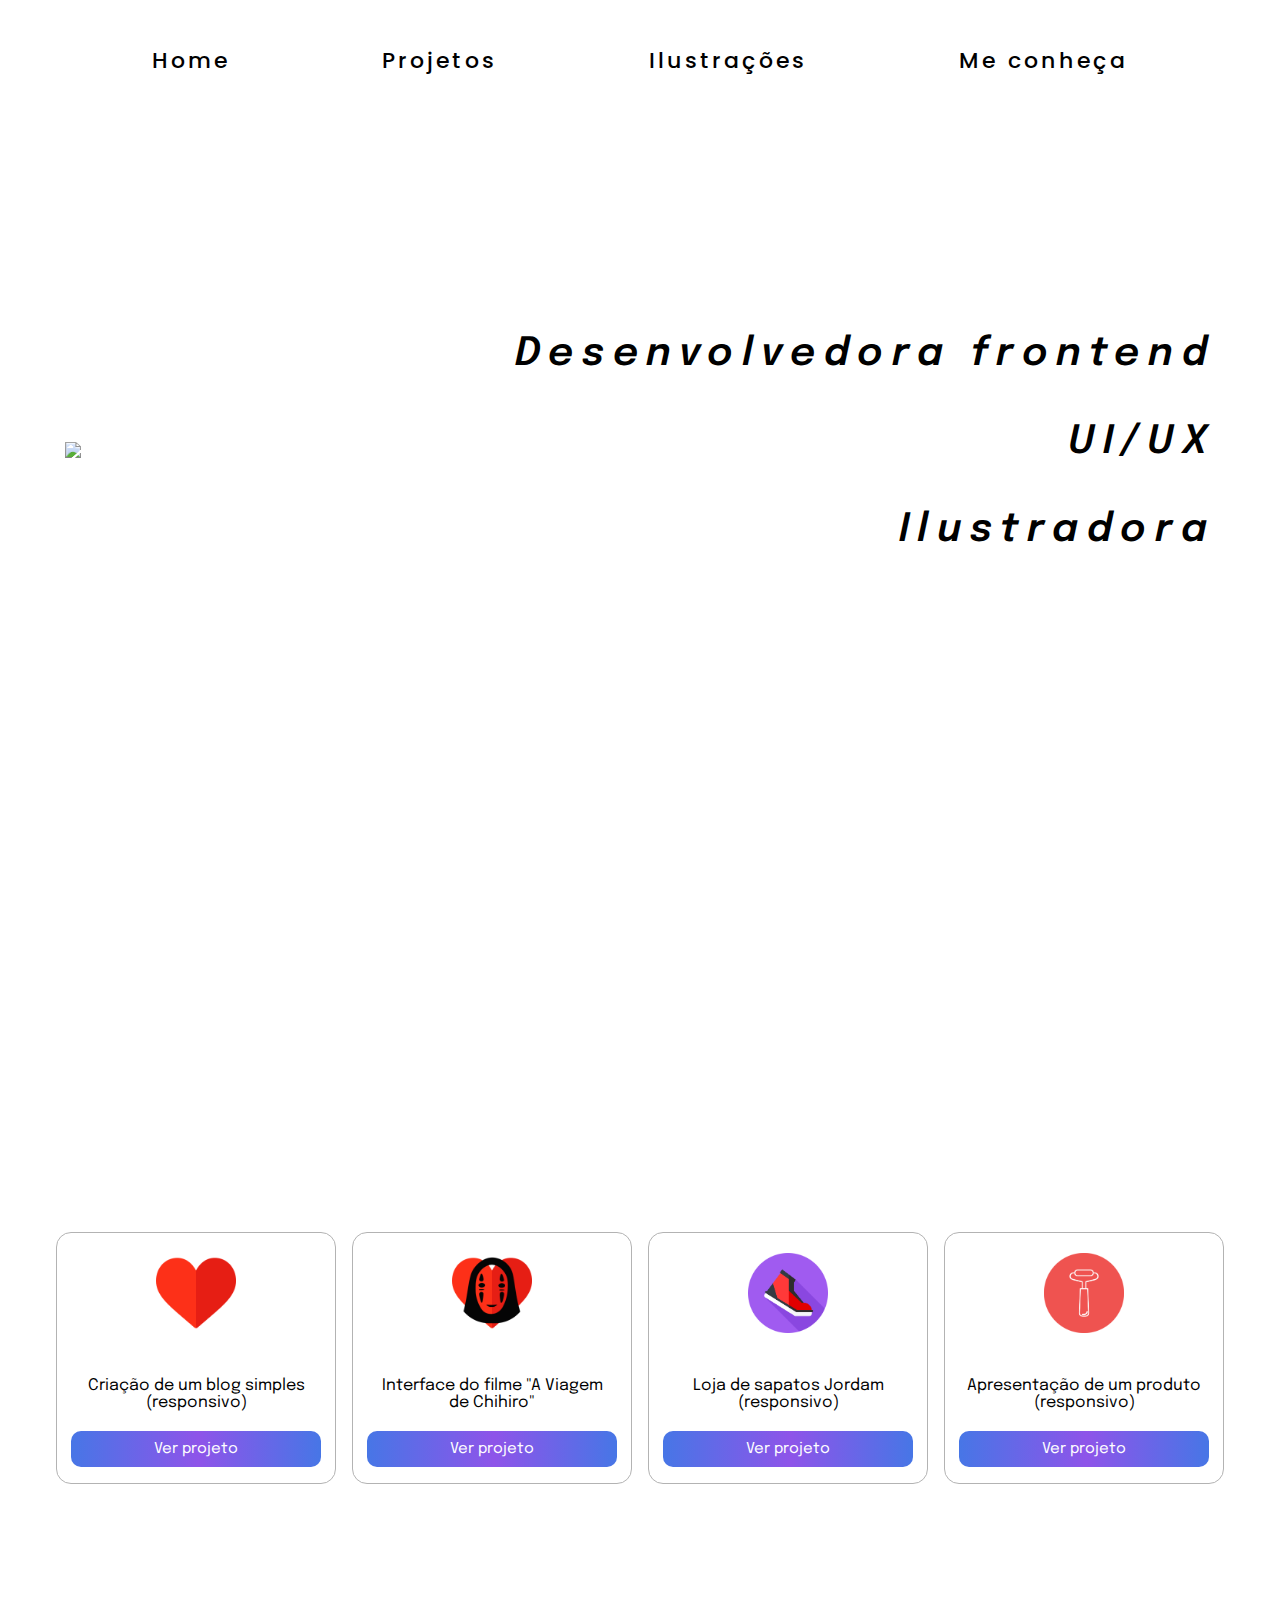
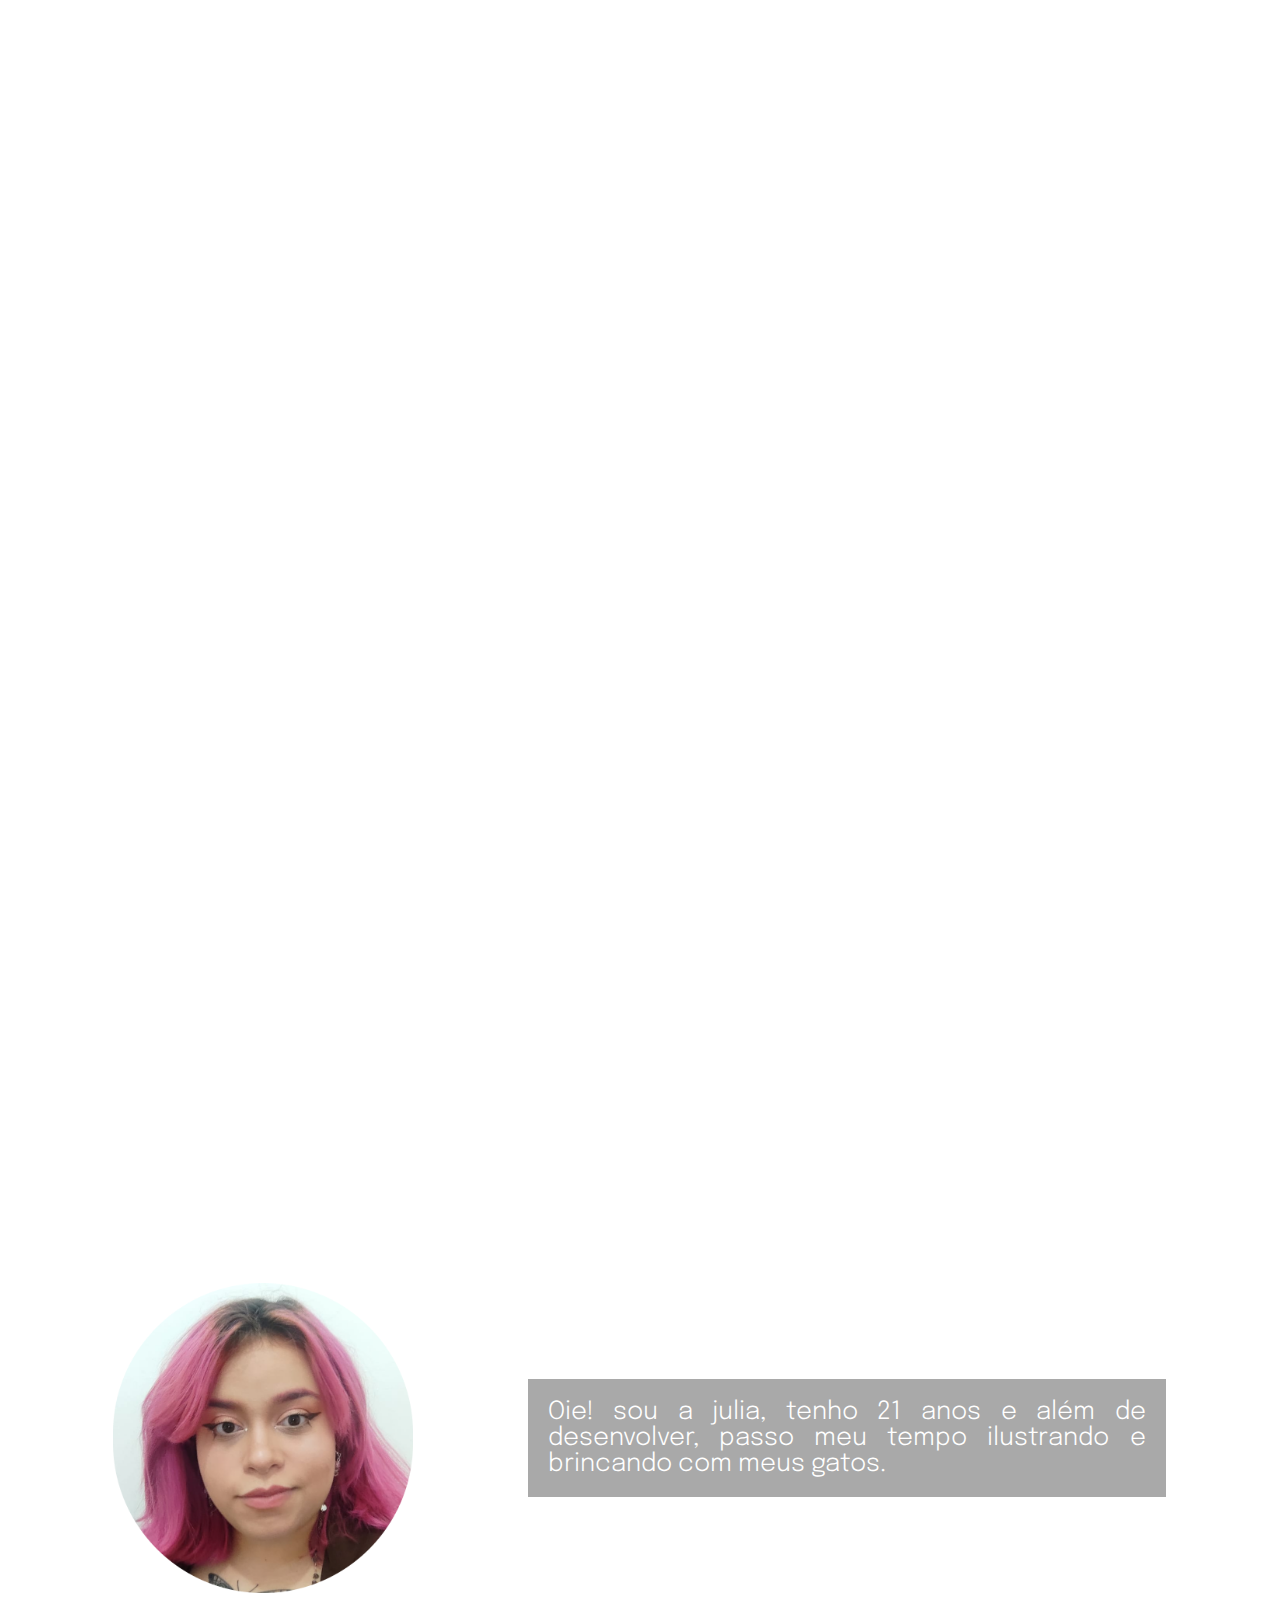
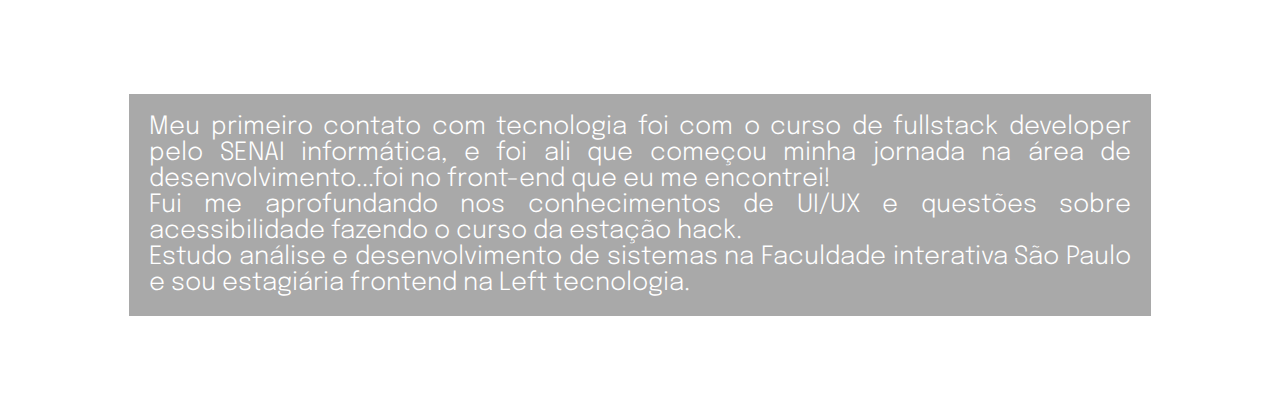
==== index.html @ 9dabaa9b "projetos" ====
<!DOCTYPE html>
<html lang="en">

<head>
    <meta charset="UTF-8">
    <meta http-equiv="X-UA-Compatible" content="IE=edge">
    <meta name="viewport" content="width=device-width, initial-scale=1.0">
    <link rel="stylesheet" href="./style.css">
    <link rel="stylesheet" href="./menu.css">
    <link rel="stylesheet/less" type="text/scss" href="./teste.scss" />

    <link rel="shortcut icon" href="./img/coracoes.png" type="image/x-icon">


    <title>Home</title>
</head>

<body>
    <div id="root"></div>
    <header>
        <ul class="nav-list">
            <li><a href="#Home" class="nav-item is-active" active-color="orange">Home</a></li>
            <li><a href="#Projetos" class="nav-item" active-color="orange">Projetos</a></li>
            <li><a href="#Galeria" class="nav-item" active-color="orange">Ilustrações</a></li>
            <li><a href="#Meconheca" class="nav-item" active-color="orange">Me conheça</a></li>
        </ul>
    </header>
    <main class="margin_geral ">

        <section id="Home">

            <img class="imagem_meunome" src="./img/EU.svg" />
            <div class="titulo_profissao ">
                <p>
                    Desenvolvedora frontend <br />
                    UI/UX <br />
                    Ilustradora
                </p>

                <div class="redes_contato">
                    <a href="https://www.behance.net/incrivelmundodejulia">
                        <img src="./img/behance.png" alt="">
                    </a>

                    <a
                        href="mailto:juliabergman523@gmail.com?subject=Or%C3%A7amento&body=Ol%C3%A1!%20Tenho%20interesse%20em%20seus%20servi%C3%A7os%20e%20gostaria%20de%20fazer%20um%20or%C3%A7amento.">
                        <img src="./img/email.png" alt="">
                    </a>

                    <a href="https://github.com/juliabergman">
                        <img src="./img/github.png" alt="">
                    </a>

                    <a href="https://www.instagram.com/oincrivelmundodejulia/">
                        <img src="./img/instagram.png" alt="">
                    </a>

                    <a href="https://www.linkedin.com/in/julia-bergman/">
                        <img src="./img/linkedin.png" alt="">
                    </a>

                </div>
            </div>
        </section>

        <section id="Projetos">
            <div class="ProjetosFeed">

                <div class="LinkProjeto">
                    <div class="cardImg">
                        <img src="./img/1.png">
                    </div>

                    <p>Criação de um blog simples (responsivo)</p>
                    <a href="https://juliabergman.github.io/Desafios-Codelandia/Desafio%201-%20blog/">
                        <button>Ver projeto</button>
                    </a>
                </div>

                <div class="LinkProjeto">
                    <div class="cardImg">
                        <img src="./img/2.png">
                    </div>
                    <p>Interface do filme "A Viagem de Chihiro"</p>
                    <a href="https://juliabergman.github.io/Desafios-Codelandia/Desafio%205-%20Studio%20Ghibli/">
                        <button>Ver projeto</button>
                    </a>
                </div>

                <div class="LinkProjeto">
                    <div class="cardImg">
                        <img src="./img/3.png">

                    </div>
                    <p>Loja de sapatos Jordam (responsivo)</p>
                    <a href="https://juliabergman.github.io/Desafios-Codelandia/Desafio%202-%20%20JordanShoes/">
                        <button>Ver projeto</button>
                    </a>
                </div>

                <div class="LinkProjeto">
                    <div class="cardImg">
                        <img src="./img/4.png">
                    </div>
                    <p>
                        Apresentação de um produto (responsivo)</p>
                    <a
                        href="https://juliabergman.github.io/DesafioLeft_ProdutoApresentacao/index.html">
                        <button>Ver projeto</button>
                    </a>
                </div>

            </div>

        </section>

        <section id="Galeria">
        </section>
        <section id="Meconheca">
            <div>
                <h3>Sobre mim</h3>

                <div class="perfilTexto">
                    <img src="./img/perfil.png" alt="">
                    <p>
                        Oie! sou a julia, tenho 21 anos e além de desenvolver, passo meu tempo ilustrando e brincando
                        com meus gatos.
                    </p>
                </div>
                <h4>Resumo profissional</h4>
                <div class="resumoProfissional">
                    <p>
                        Meu primeiro contato com tecnologia foi com o curso de fullstack developer pelo SENAI
                        informática, e foi ali que começou minha jornada na área de desenvolvimento...foi no front-end
                        que eu me encontrei! <br />
                        Fui me aprofundando nos conhecimentos de UI/UX e questões sobre acessibilidade fazendo o curso
                        da estação hack. <br />
                        Estudo análise e desenvolvimento de sistemas na Faculdade interativa São Paulo e sou estagiária
                        frontend na Left tecnologia.
                    </p>
                </div>
            </div>
        </section>
    </main>
</body>

</html>
---- style.css ----
@import url('https://fonts.googleapis.com/css2?family=Poppins:ital,wght@0,100;0,200;0,300;0,400;0,500;0,600;0,700;0,800;0,900;1,100;1,200;1,300;1,400;1,500;1,600;1,700;1,800;1,900&display=swap');

@import url('https://fonts.googleapis.com/css2?family=Epilogue:ital,wght@0,100;0,200;0,300;0,400;0,500;0,600;0,700;0,800;0,900;1,100;1,200;1,300;1,400;1,500;1,600;1,700;1,800;1,900&display=swap');

* {
    margin: 0;
    padding: 0;
    box-sizing: border-box;
    font-family: 'Epilogue', sans-serif;
}



main img {
    width: 450px;
}


section {
    margin: 0 auto;
    overflow: hidden;
    display: flex;
    justify-content: center;
    height: 100vh;
    align-items: center;
}

.titulo_profissao p {

    font-style: italic;
    font-weight: 600;
    font-size: 39px;
    line-height: 88px;
    text-align: right;
    letter-spacing: 0.22em;
}

.redes_contato {
    display: flex;
    justify-content: end;

}

.redes_contato img {
    width: 60px;
    margin: 5px;
}

/*projetos*/

#Projetos {
    background-image: url(./img/fundoProjetos.svg);
    background-repeat: no-repeat;
    background-attachment: fixed;
    background-size: cover;
    width: 100%;
    display: flex;
    justify-content: space-evenly;
    align-items: center;
    flex-direction: column;
    color: #fff;
}

.ProjetosFeed {
    display: flex;
}

.LinkProjeto {
    background-color: #fff;
    width: 280px;
    height: 100%;
    margin: 8px;
    align-items: center;
    justify-content: center;
    text-align: center;
    border: 1px solid #b3b3b3;
    border-radius: 15px;
    transition: 0.5s;

}

.cardImg {
    align-items: center;
}

.LinkProjeto img {
    width: 80px;
    margin: 20px;
}

.LinkProjeto p {
    color: #000;
    text-align: center;
    margin: 20px;

}

.LinkProjeto button {
    border-radius: 10px;
    border: none;
    width: 250px;
    padding: 10px;
    cursor: pointer;
    background-image: linear-gradient(to right, #4776E6 0%, #8E54E9 51%, #4776E6 100%);
    color: #fff;
    font-size: 15px;
    align-items: center;

}





/*ILUSTRAÇÕES*/



/* me conheça */

#Meconheca {
    background-image: url(./img/fundao.svg);
    background-repeat: no-repeat;
    background-attachment: fixed;
    background-size: cover;
    width: 100%;
    display: flex;
    justify-content: space-evenly;
    align-items: center;
    flex-direction: column;
    color: #fff;
}

h3,
h4,
h5 {
    text-align: center;
    color: #fff;
    font-weight: 600;
    font-size: 35px;
    line-height: 100px;
}

.perfilTexto {
    display: flex;
    justify-content: space-evenly;
    align-items: center;
    margin: 0 auto;
}

.perfilTexto img {
    width: 300px;
}

.perfilTexto p {
    background-color: rgba(0, 0, 0, 0.337);
    border: 1px solid #fff;
    width: 50%;
    padding: 20px;
    font-weight: 300;
    font-size: 25px;
    text-align: justify;
}

.resumoProfissional p {
    background-color: rgba(0, 0, 0, 0.337);
    border: 1px solid #fff;
    padding: 20px;
    width: 80%;
    margin: 0 auto;
    font-weight: 300;
    font-size: 25px;
    text-align: justify;
}
---- menu.css ----
@import url('https://fonts.googleapis.com/css2?family=Poppins:ital,wght@0,100;0,200;0,300;0,400;0,500;0,600;0,700;0,800;0,900;1,100;1,200;1,300;1,400;1,500;1,600;1,700;1,800;1,900&display=swap');


header {
    position: fixed;
    width: 100%;
    top: 0;
    left: 0;
    z-index: 1;
    background-color: #fff;

}

header ul {
    display: flex;
    justify-content: space-evenly;
    list-style: none;
    width: 100%;
    height: 120px;
    align-items: center;


}

header a {
    font-family: 'Poppins';
    text-decoration: none;
    font-weight: 500;
    line-height: 45px;
    font-size: 22px;
    color: #000;
    background-size: 0 2px, auto;
    background-repeat: no-repeat;
    background-position: center bottom;
    transition: all 0.2s ease-out;
    background-image: linear-gradient(rgb(165, 188, 83), rgb(165, 188, 83));
    letter-spacing: 0.14em;
}

header a:hover {
    background-size: 100% 4px, auto;
    justify-content: center;
}



@media only screen and (max-width: 600px) {
    header ul {
        display: block;
    }
}
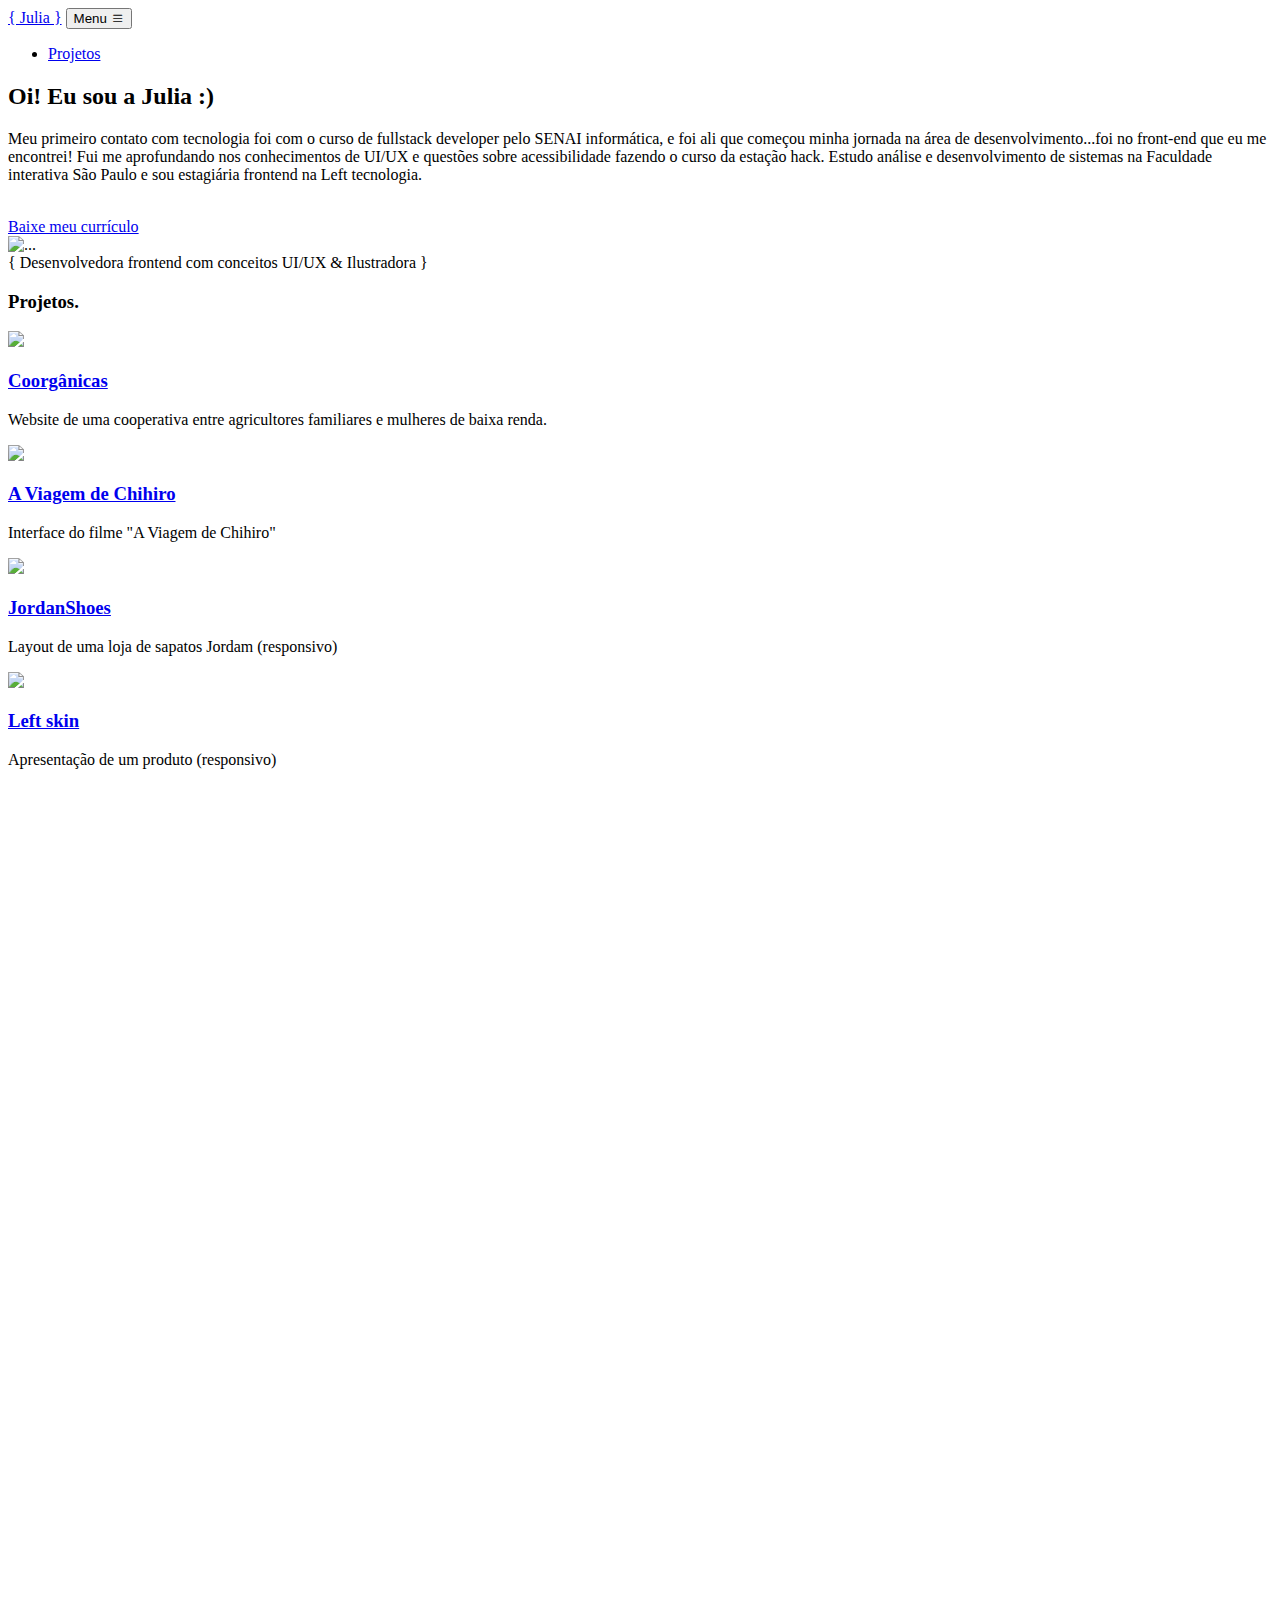
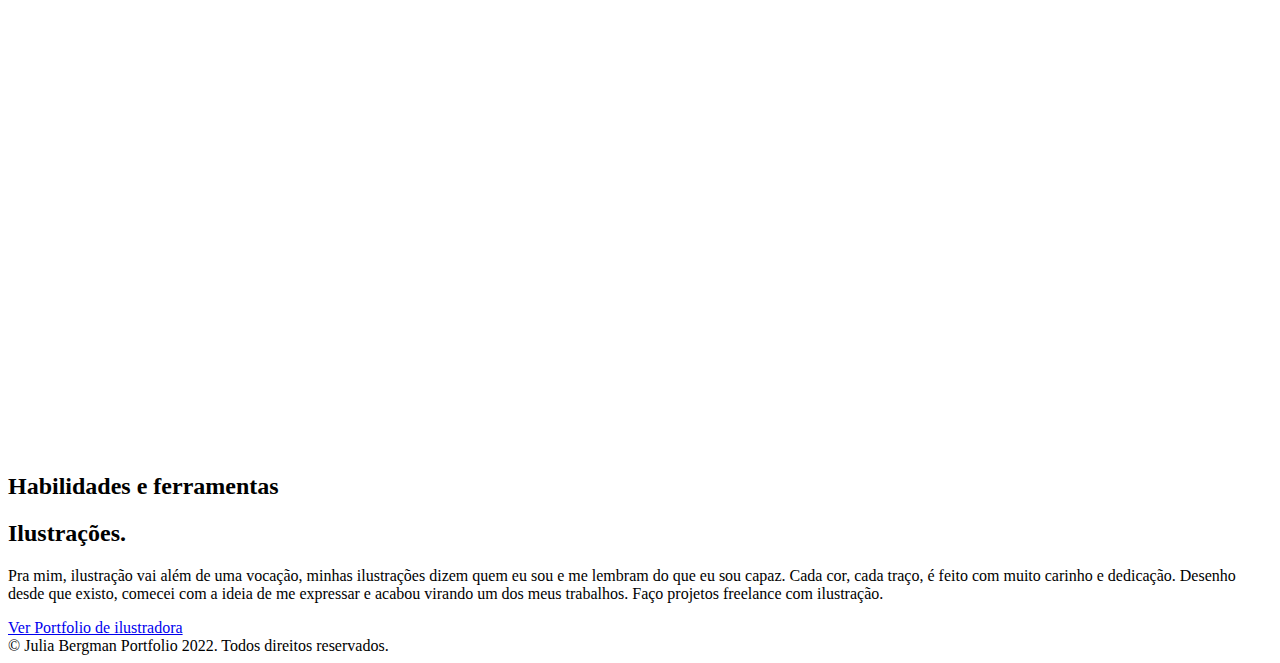
==== commit b0ec12ac: "detalhes" ====
--- a/index.html
+++ b/index.html
@@ -2,146 +2,202 @@
 <html lang="en">
 
 <head>
-    <meta charset="UTF-8">
-    <meta http-equiv="X-UA-Compatible" content="IE=edge">
-    <meta name="viewport" content="width=device-width, initial-scale=1.0">
-    <link rel="stylesheet" href="./style.css">
-    <link rel="stylesheet" href="./menu.css">
-    <link rel="stylesheet/less" type="text/scss" href="./teste.scss" />
-
-    <link rel="shortcut icon" href="./img/coracoes.png" type="image/x-icon">
-
-
-    <title>Home</title>
+    <meta charset="utf-8" />
+    <meta name="viewport" content="width=device-width, initial-scale=1, shrink-to-fit=no" />
+    <meta name="description" content="" />
+    <meta name="author" content="" />
+    <title>Julia Bergman Portfolio</title>
+    <link rel="icon" type="image/x-icon" href="assets/img/1.png" />
+    <!-- Bootstrap icons-->
+    <link href="https://cdn.jsdelivr.net/npm/bootstrap-icons@1.5.0/font/bootstrap-icons.css" rel="stylesheet" />
+    <!-- Google fonts-->
+    <link rel="preconnect" href="https://fonts.gstatic.com" />
+    <link href="https://fonts.googleapis.com/css2?family=Newsreader:ital,wght@0,600;1,600&amp;display=swap"
+        rel="stylesheet" />
+    <link
+        href="https://fonts.googleapis.com/css2?family=Mulish:ital,wght@0,300;0,500;0,600;0,700;1,300;1,500;1,600;1,700&amp;display=swap"
+        rel="stylesheet" />
+    <link href="https://fonts.googleapis.com/css2?family=Kanit:ital,wght@0,400;1,400&amp;display=swap"
+        rel="stylesheet" />
+    <!-- Core theme CSS (includes Bootstrap)-->
+    <link href="css/styles.css" rel="stylesheet" />
 </head>
 
-<body>
-    <div id="root"></div>
-    <header>
-        <ul class="nav-list">
-            <li><a href="#Home" class="nav-item is-active" active-color="orange">Home</a></li>
-            <li><a href="#Projetos" class="nav-item" active-color="orange">Projetos</a></li>
-            <li><a href="#Galeria" class="nav-item" active-color="orange">Ilustrações</a></li>
-            <li><a href="#Meconheca" class="nav-item" active-color="orange">Me conheça</a></li>
-        </ul>
+<body id="page-top">
+    <!-- Navigation-->
+    <nav class="navbar navbar-expand-lg navbar-light fixed-top shadow-sm" id="mainNav">
+        <div class="container px-5">
+            <a class="navbar-brand fw-bold" href="#page-top">{ Julia }</a>
+            <button class="navbar-toggler" type="button" data-bs-toggle="collapse" data-bs-target="#navbarResponsive"
+                aria-controls="navbarResponsive" aria-expanded="false" aria-label="Toggle navigation">
+                Menu
+                <i class="bi-list"></i>
+            </button>
+            <div class="collapse navbar-collapse" id="navbarResponsive">
+                <ul class="navbar-nav ms-auto me-4 my-3 my-lg-0">
+                    <li class="nav-item"><a class="nav-link me-lg-3" href="#features">Projetos</a></li>
+                </ul>
+            </div>
+        </div>
+    </nav>
+
+    <!-- Mashead header-->
+    <header class="masthead">
+
+        <section class="bg-light">
+
+            <div class="container px-5">
+
+                <div class="row gx-5 align-items-center justify-content-center justify-content-lg-between">
+                    <div class="col-12 col-lg-5">
+                        <h2 class="display-4 lh-1 mb-4">Oi! Eu sou a Julia :) </h2>
+                        <p class="lead fw-normal text-muted mb-5 mb-lg-0">Meu primeiro contato com tecnologia foi com o
+                            curso de fullstack developer pelo SENAI informática, e foi ali que começou minha jornada na
+                            área
+                            de desenvolvimento...foi no front-end que eu me encontrei!
+                            Fui me aprofundando nos conhecimentos de UI/UX e questões sobre acessibilidade fazendo o
+                            curso
+                            da estação hack.
+                            Estudo análise e desenvolvimento de sistemas na Faculdade interativa São Paulo e sou
+                            estagiária
+                            frontend na Left tecnologia.</p> <br/>
+
+                            <a class="btn btn-outline-dark py-3 px-4 rounded-pill" href="./assets/cv_julia_bergman_2022.pdf"
+                    target="_blank">Baixe meu currículo</a>
+                    </div>
+                    <div class="col-sm-8 col-md-6">
+                        <div class="px-5 px-sm-0"><img class="img-fluid rounded-circle"
+                                src="./assets/img/perfil_julia.jpg" alt="..." /></div>
+                    </div>
+                </div>
+            </div>
+        </section>
     </header>
-    <main class="margin_geral ">
-
-        <section id="Home">
-
-            <img class="imagem_meunome" src="./img/EU.svg" />
-            <div class="titulo_profissao ">
-                <p>
-                    Desenvolvedora frontend <br />
-                    UI/UX <br />
-                    Ilustradora
+    <aside class="text-center bg-gradient-primary-to-secondary">
+        <div class="container px-5">
+            <div class="row gx-5 justify-content-center">
+                <div class="col-xl-8">
+                    <div class="h2 fs-1 text-white mb-4">{ Desenvolvedora frontend com conceitos UI/UX & Ilustradora }</div>
+                </div>
+            </div>
+        </div>
+    </aside>
+    <section id="features">
+        <div class="container px-5">
+            <div class="row gx-5 align-items-center">
+                <div class="logo_julia">
+                    <h3 class="text-center display-1 lh-1 mb-4">Projetos.</h3>
+                    <div class="row gx-5">
+                        <div class="col-md-6 mb-5">
+                            <!-- Feature item-->
+                            <div class="text-center">
+                                <img class="imagem_projeto" src="./assets/img/1.png">
+                                <a href="https://github.com/juliabergman/Coorganicas-Final">
+                                    <h3 class="font-alt text-black">Coorgânicas</h3>
+                                </a>
+                                <p class="text-muted mb-0 ">Website de uma cooperativa entre agricultores familiares e mulheres de baixa renda.
+                                </p>
+                                
+                            </div>
+                        </div>
+                        <div class="col-md-6 mb-5">
+                            <!-- Feature item-->
+                            <div class="text-center">
+                                <img class="imagem_projeto" src="./assets/img/2.png">
+                                <a href="https://juliabergman.github.io/Desafios-Codelandia/Desafio%205-%20Studio%20Ghibli/">
+                                    <h3 class="font-alt text-black">A Viagem de Chihiro</h3>
+
+                                </a>
+                                <p class="text-muted mb-0">Interface do filme "A Viagem de Chihiro"</p>
+                            </div>
+                        </div>
+                    </div>
+                    <div class="row">
+                        <div class="col-md-6 mb-5 mb-md-0">
+                            <!-- Feature item-->
+                            <div class="text-center">
+                                <img class="imagem_projeto" src="./assets/img/3.png">
+                                <a href="https://juliabergman.github.io/Desafios-Codelandia/Desafio%202-%20%20JordanShoes/">
+                                    <h3 class="font-alt text-black">JordanShoes</h3>
+
+                                </a>
+                                <p class="text-muted mb-0">Layout de uma loja de sapatos Jordam (responsivo)
+                                </p>
+                            </div>
+                        </div>
+                        <div class="col-md-6">
+                            <!-- Feature item-->
+                            <div class="text-center">
+                                <img class="imagem_projeto" src="./assets/img/4.png">
+                                <a href="https://juliabergman.github.io/DesafioLeft_ProdutoApresentacao/index.html">
+                                    <h3 class="font-alt text-black">Left skin</h3>
+
+                                </a>
+                                <p class="text-muted mb-0">Apresentação de um produto (responsivo)</p>
+                            </div>
+                        </div>
+
+                        
+                    </div>
+
+
+                    
+
+                </div>
+    </section>
+    <div class="col-lg-4 order-lg-0">
+        <!-- Features section device mockup-->
+        <div class="features-device-mockup">
+            <svg class="circle" viewBox="0 0 100 100" xmlns="http://www.w3.org/2000/svg">
+                <defs>
+                    <linearGradient id="circleGradient" gradientTransform="rotate(45)">
+                        <stop class="gradient-start-color" offset="0%"></stop>
+                        <stop class="gradient-end-color" offset="100%"></stop>
+                    </linearGradient>
+                </defs>
+        </div>
+    </div>
+    </div>
+    </div>
+    </div>
+
+    <section class="bg-gradient-primary-to-secondary">
+        <div class="container px-5">
+            <h2 class="text-center text-white font-alt mb-4">Habilidades e ferramentas</h2>
+            <div class="d-flex flex-column flex-lg-row align-items-center justify-content-center">
+            </div>
+        </div>
+    </section>
+
+    <!-- Call to action section-->
+    <section class="cta">
+        <div class="cta-content">
+            <div class="container px-5">
+                <h2 class="text-white display-1 lh-1 mb-4">
+                    Ilustrações.
+                </h2>
+
+                <p class="lead fw-normal text-muted mb-5 mb-lg-0">
+                    Pra mim, ilustração vai além de uma vocação, minhas ilustrações dizem quem eu sou e me lembram do que eu sou capaz. Cada cor, cada traço, é feito com muito carinho e dedicação. Desenho desde que existo, comecei com a ideia de me expressar e acabou virando um dos meus trabalhos. Faço projetos freelance com ilustração.
                 </p>
-
-                <div class="redes_contato">
-                    <a href="https://www.behance.net/incrivelmundodejulia">
-                        <img src="./img/behance.png" alt="">
-                    </a>
-
-                    <a
-                        href="mailto:juliabergman523@gmail.com?subject=Or%C3%A7amento&body=Ol%C3%A1!%20Tenho%20interesse%20em%20seus%20servi%C3%A7os%20e%20gostaria%20de%20fazer%20um%20or%C3%A7amento.">
-                        <img src="./img/email.png" alt="">
-                    </a>
-
-                    <a href="https://github.com/juliabergman">
-                        <img src="./img/github.png" alt="">
-                    </a>
-
-                    <a href="https://www.instagram.com/oincrivelmundodejulia/">
-                        <img src="./img/instagram.png" alt="">
-                    </a>
-
-                    <a href="https://www.linkedin.com/in/julia-bergman/">
-                        <img src="./img/linkedin.png" alt="">
-                    </a>
-
-                </div>
-            </div>
-        </section>
-
-        <section id="Projetos">
-            <div class="ProjetosFeed">
-
-                <div class="LinkProjeto">
-                    <div class="cardImg">
-                        <img src="./img/1.png">
-                    </div>
-
-                    <p>Criação de um blog simples (responsivo)</p>
-                    <a href="https://juliabergman.github.io/Desafios-Codelandia/Desafio%201-%20blog/">
-                        <button>Ver projeto</button>
-                    </a>
-                </div>
-
-                <div class="LinkProjeto">
-                    <div class="cardImg">
-                        <img src="./img/2.png">
-                    </div>
-                    <p>Interface do filme "A Viagem de Chihiro"</p>
-                    <a href="https://juliabergman.github.io/Desafios-Codelandia/Desafio%205-%20Studio%20Ghibli/">
-                        <button>Ver projeto</button>
-                    </a>
-                </div>
-
-                <div class="LinkProjeto">
-                    <div class="cardImg">
-                        <img src="./img/3.png">
-
-                    </div>
-                    <p>Loja de sapatos Jordam (responsivo)</p>
-                    <a href="https://juliabergman.github.io/Desafios-Codelandia/Desafio%202-%20%20JordanShoes/">
-                        <button>Ver projeto</button>
-                    </a>
-                </div>
-
-                <div class="LinkProjeto">
-                    <div class="cardImg">
-                        <img src="./img/4.png">
-                    </div>
-                    <p>
-                        Apresentação de um produto (responsivo)</p>
-                    <a
-                        href="https://juliabergman.github.io/DesafioLeft_ProdutoApresentacao/index.html">
-                        <button>Ver projeto</button>
-                    </a>
-                </div>
-
-            </div>
-
-        </section>
-
-        <section id="Galeria">
-        </section>
-        <section id="Meconheca">
-            <div>
-                <h3>Sobre mim</h3>
-
-                <div class="perfilTexto">
-                    <img src="./img/perfil.png" alt="">
-                    <p>
-                        Oie! sou a julia, tenho 21 anos e além de desenvolver, passo meu tempo ilustrando e brincando
-                        com meus gatos.
-                    </p>
-                </div>
-                <h4>Resumo profissional</h4>
-                <div class="resumoProfissional">
-                    <p>
-                        Meu primeiro contato com tecnologia foi com o curso de fullstack developer pelo SENAI
-                        informática, e foi ali que começou minha jornada na área de desenvolvimento...foi no front-end
-                        que eu me encontrei! <br />
-                        Fui me aprofundando nos conhecimentos de UI/UX e questões sobre acessibilidade fazendo o curso
-                        da estação hack. <br />
-                        Estudo análise e desenvolvimento de sistemas na Faculdade interativa São Paulo e sou estagiária
-                        frontend na Left tecnologia.
-                    </p>
-                </div>
-            </div>
-        </section>
-    </main>
+                <a class="btn btn-outline-light py-3 px-4 rounded-pill" href="https://www.behance.net/incrivelmundodejulia"
+                    target="_blank">Ver Portfolio de ilustradora</a>
+            </div>
+        </div>
+    </section>
+    <!-- Footer-->
+    <footer class="bg-black text-center py-5">
+        <div class="container px-5">
+            <div class="text-white-50 small">
+                <div class="mb-2">&copy; Julia Bergman Portfolio 2022. Todos direitos reservados.</div>
+
+            </div>
+        </div>
+    </footer>
+    </div>
+    <script src="https://cdn.jsdelivr.net/npm/bootstrap@5.1.3/dist/js/bootstrap.bundle.min.js"></script>
+    <script src="js/scripts.js"></script>
+    <script src="https://cdn.startbootstrap.com/sb-forms-latest.js"></script>
 </body>
 
 </html>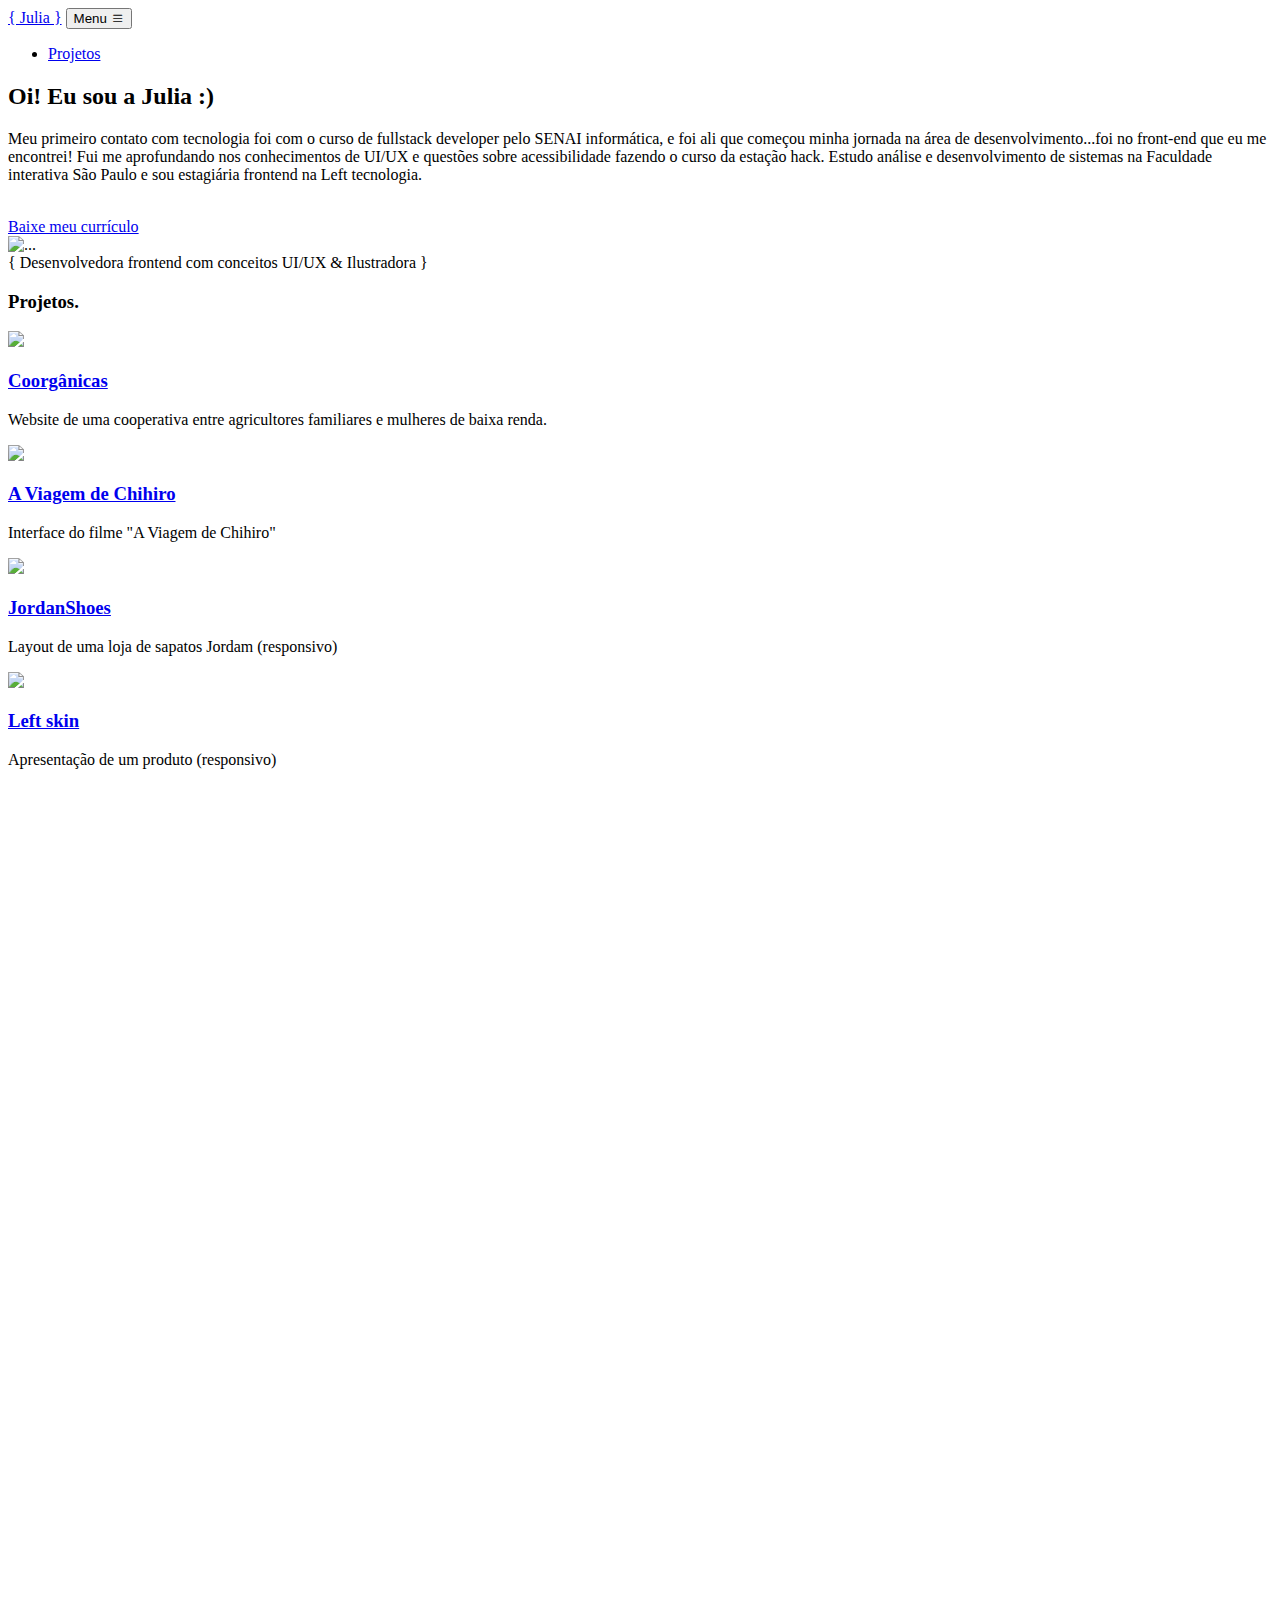
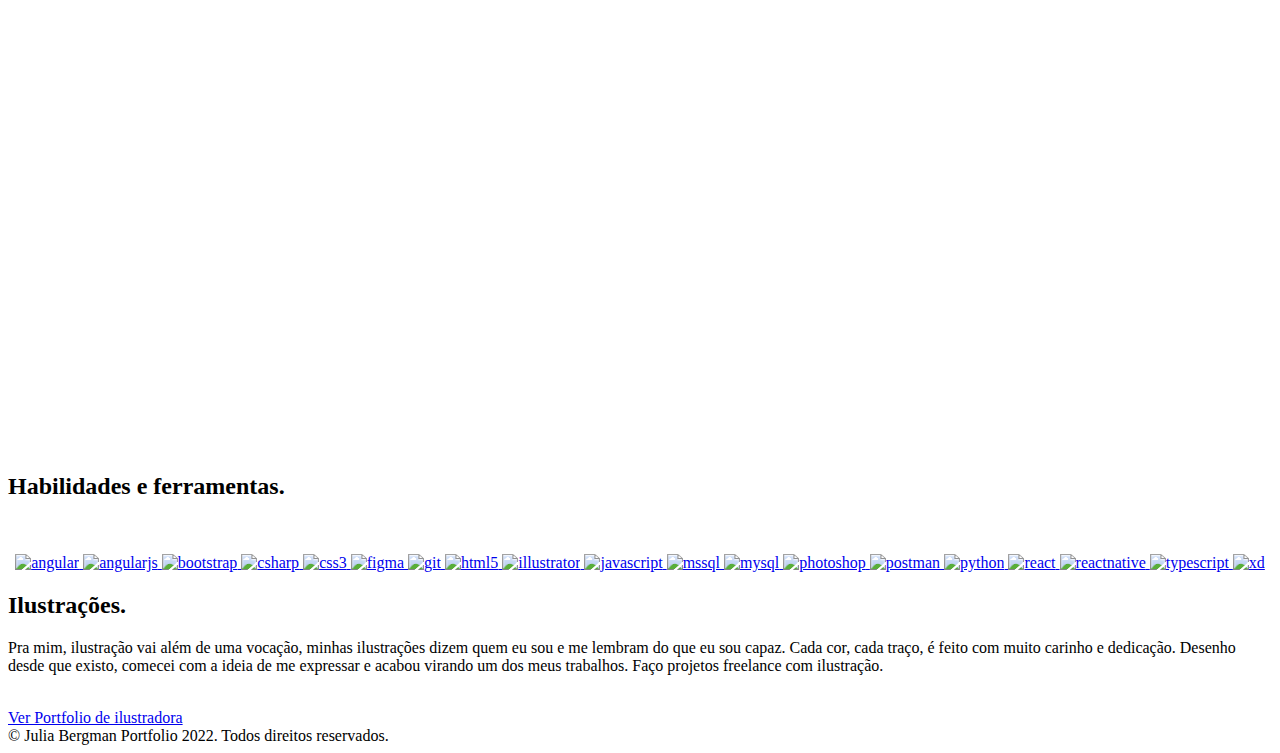
==== commit 06d05fea: "habilidades" ====
--- a/index.html
+++ b/index.html
@@ -60,10 +60,10 @@
                             da estação hack.
                             Estudo análise e desenvolvimento de sistemas na Faculdade interativa São Paulo e sou
                             estagiária
-                            frontend na Left tecnologia.</p> <br/>
-
-                            <a class="btn btn-outline-dark py-3 px-4 rounded-pill" href="./assets/cv_julia_bergman_2022.pdf"
-                    target="_blank">Baixe meu currículo</a>
+                            frontend na Left tecnologia.</p> <br />
+
+                        <a class="btn btn-outline-dark py-3 px-4 rounded-pill" href="./assets/cv_julia_bergman_2022.pdf"
+                            target="_blank">Baixe meu currículo</a>
                     </div>
                     <div class="col-sm-8 col-md-6">
                         <div class="px-5 px-sm-0"><img class="img-fluid rounded-circle"
@@ -77,7 +77,8 @@
         <div class="container px-5">
             <div class="row gx-5 justify-content-center">
                 <div class="col-xl-8">
-                    <div class="h2 fs-1 text-white mb-4">{ Desenvolvedora frontend com conceitos UI/UX & Ilustradora }</div>
+                    <div class="h2 fs-1 text-white mb-4">{ Desenvolvedora frontend com conceitos UI/UX & Ilustradora }
+                    </div>
                 </div>
             </div>
         </div>
@@ -95,16 +96,18 @@
                                 <a href="https://github.com/juliabergman/Coorganicas-Final">
                                     <h3 class="font-alt text-black">Coorgânicas</h3>
                                 </a>
-                                <p class="text-muted mb-0 ">Website de uma cooperativa entre agricultores familiares e mulheres de baixa renda.
+                                <p class="text-muted mb-0 ">Website de uma cooperativa entre agricultores familiares e
+                                    mulheres de baixa renda.
                                 </p>
-                                
+
                             </div>
                         </div>
                         <div class="col-md-6 mb-5">
                             <!-- Feature item-->
                             <div class="text-center">
                                 <img class="imagem_projeto" src="./assets/img/2.png">
-                                <a href="https://juliabergman.github.io/Desafios-Codelandia/Desafio%205-%20Studio%20Ghibli/">
+                                <a
+                                    href="https://juliabergman.github.io/Desafios-Codelandia/Desafio%205-%20Studio%20Ghibli/">
                                     <h3 class="font-alt text-black">A Viagem de Chihiro</h3>
 
                                 </a>
@@ -117,7 +120,8 @@
                             <!-- Feature item-->
                             <div class="text-center">
                                 <img class="imagem_projeto" src="./assets/img/3.png">
-                                <a href="https://juliabergman.github.io/Desafios-Codelandia/Desafio%202-%20%20JordanShoes/">
+                                <a
+                                    href="https://juliabergman.github.io/Desafios-Codelandia/Desafio%202-%20%20JordanShoes/">
                                     <h3 class="font-alt text-black">JordanShoes</h3>
 
                                 </a>
@@ -137,11 +141,11 @@
                             </div>
                         </div>
 
-                        
-                    </div>
-
-
-                    
+
+                    </div>
+
+
+
 
                 </div>
     </section>
@@ -163,8 +167,61 @@
 
     <section class="bg-gradient-primary-to-secondary">
         <div class="container px-5">
-            <h2 class="text-center text-white font-alt mb-4">Habilidades e ferramentas</h2>
+            <h2 class="text-white display-1 lh-1 mb-4 text-center">Habilidades e ferramentas.</h2> <br/>
             <div class="d-flex flex-column flex-lg-row align-items-center justify-content-center">
+
+                <p align="center"> <a href="https://angular.io" target="_blank" rel="noreferrer"> <img
+                            src="https://angular.io/assets/images/logos/angular/angular.svg" alt="angular" width="120"
+                            height="120" /> </a> <a href="https://angular.io" target="_blank" rel="noreferrer"> <img
+                            src="https://raw.githubusercontent.com/devicons/devicon/master/icons/angularjs/angularjs-original-wordmark.svg"
+                            alt="angularjs" width="120" height="120" /> </a> <a href="https://getbootstrap.com"
+                        target="_blank" rel="noreferrer"> <img
+                            src="https://raw.githubusercontent.com/devicons/devicon/master/icons/bootstrap/bootstrap-plain-wordmark.svg"
+                            alt="bootstrap" width="120" height="120" /> </a> <a href="https://www.w3schools.com/cs/"
+                        target="_blank" rel="noreferrer"> <img
+                            src="https://raw.githubusercontent.com/devicons/devicon/master/icons/csharp/csharp-original.svg"
+                            alt="csharp" width="120" height="120" /> </a> <a href="https://www.w3schools.com/css/"
+                        target="_blank" rel="noreferrer"> <img
+                            src="https://raw.githubusercontent.com/devicons/devicon/master/icons/css3/css3-original-wordmark.svg"
+                            alt="css3" width="120" height="120" /> </a> <a href="https://www.figma.com/" target="_blank"
+                        rel="noreferrer"> <img src="https://www.vectorlogo.zone/logos/figma/figma-icon.svg" alt="figma"
+                            width="120" height="120" /> </a> <a href="https://git-scm.com/" target="_blank"
+                        rel="noreferrer"> <img src="https://www.vectorlogo.zone/logos/git-scm/git-scm-icon.svg"
+                            alt="git" width="120" height="120" /> </a> <a href="https://www.w3.org/html/" target="_blank"
+                        rel="noreferrer"> <img
+                            src="https://raw.githubusercontent.com/devicons/devicon/master/icons/html5/html5-original-wordmark.svg"
+                            alt="html5" width="120" height="120" /> </a> <a
+                        href="https://www.adobe.com/in/products/illustrator.html" target="_blank" rel="noreferrer"> <img
+                            src="https://www.vectorlogo.zone/logos/adobe_illustrator/adobe_illustrator-icon.svg"
+                            alt="illustrator" width="120" height="120" /> </a> <a
+                        href="https://developer.mozilla.org/en-US/docs/Web/JavaScript" target="_blank" rel="noreferrer">
+                        <img src="https://raw.githubusercontent.com/devicons/devicon/master/icons/javascript/javascript-original.svg"
+                            alt="javascript" width="120" height="120" /> </a> <a
+                        href="https://www.microsoft.com/en-us/sql-server" target="_blank" rel="noreferrer"> <img
+                            src="https://www.svgrepo.com/show/303229/microsoft-sql-server-logo.svg" alt="mssql"
+                            width="120" height="120" /> </a> <a href="https://www.mysql.com/" target="_blank"
+                        rel="noreferrer"> <img
+                            src="https://raw.githubusercontent.com/devicons/devicon/master/icons/mysql/mysql-original-wordmark.svg"
+                            alt="mysql" width="120" height="120" /> </a> <a href="https://www.photoshop.com/en"
+                        target="_blank" rel="noreferrer"> <img
+                            src="https://raw.githubusercontent.com/devicons/devicon/master/icons/photoshop/photoshop-line.svg"
+                            alt="photoshop" width="120" height="120" /> </a> <a href="https://postman.com" target="_blank"
+                        rel="noreferrer"> <img src="https://www.vectorlogo.zone/logos/getpostman/getpostman-icon.svg"
+                            alt="postman" width="120" height="120" /> </a> <a href="https://www.python.org"
+                        target="_blank" rel="noreferrer"> <img
+                            src="https://raw.githubusercontent.com/devicons/devicon/master/icons/python/python-original.svg"
+                            alt="python" width="120" height="120" /> </a> <a href="https://reactjs.org/" target="_blank"
+                        rel="noreferrer"> <img
+                            src="https://raw.githubusercontent.com/devicons/devicon/master/icons/react/react-original-wordmark.svg"
+                            alt="react" width="120" height="120" /> </a> <a href="https://reactnative.dev/"
+                        target="_blank" rel="noreferrer"> <img src="https://reactnative.dev/img/header_logo.svg"
+                            alt="reactnative" width="120" height="120" /> </a> <a href="https://www.typescriptlang.org/"
+                        target="_blank" rel="noreferrer"> <img
+                            src="https://raw.githubusercontent.com/devicons/devicon/master/icons/typescript/typescript-original.svg"
+                            alt="typescript" width="120" height="120" /> </a> <a
+                        href="https://www.adobe.com/products/xd.html" target="_blank" rel="noreferrer"> <img
+                            src="https://cdn.worldvectorlogo.com/logos/adobe-xd.svg" alt="xd" width="120" height="120" />
+                    </a> </p>
             </div>
         </div>
     </section>
@@ -178,10 +235,13 @@
                 </h2>
 
                 <p class="lead fw-normal text-muted mb-5 mb-lg-0">
-                    Pra mim, ilustração vai além de uma vocação, minhas ilustrações dizem quem eu sou e me lembram do que eu sou capaz. Cada cor, cada traço, é feito com muito carinho e dedicação. Desenho desde que existo, comecei com a ideia de me expressar e acabou virando um dos meus trabalhos. Faço projetos freelance com ilustração.
-                </p>
-                <a class="btn btn-outline-light py-3 px-4 rounded-pill" href="https://www.behance.net/incrivelmundodejulia"
-                    target="_blank">Ver Portfolio de ilustradora</a>
+                    Pra mim, ilustração vai além de uma vocação, minhas ilustrações dizem quem eu sou e me lembram do
+                    que eu sou capaz. Cada cor, cada traço, é feito com muito carinho e dedicação. Desenho desde que
+                    existo, comecei com a ideia de me expressar e acabou virando um dos meus trabalhos. Faço projetos
+                    freelance com ilustração.
+                </p> <br />
+                <a class="btn btn-outline-light py-3 px-4 rounded-pill"
+                    href="https://www.behance.net/incrivelmundodejulia" target="_blank">Ver Portfolio de ilustradora</a>
             </div>
         </div>
     </section>
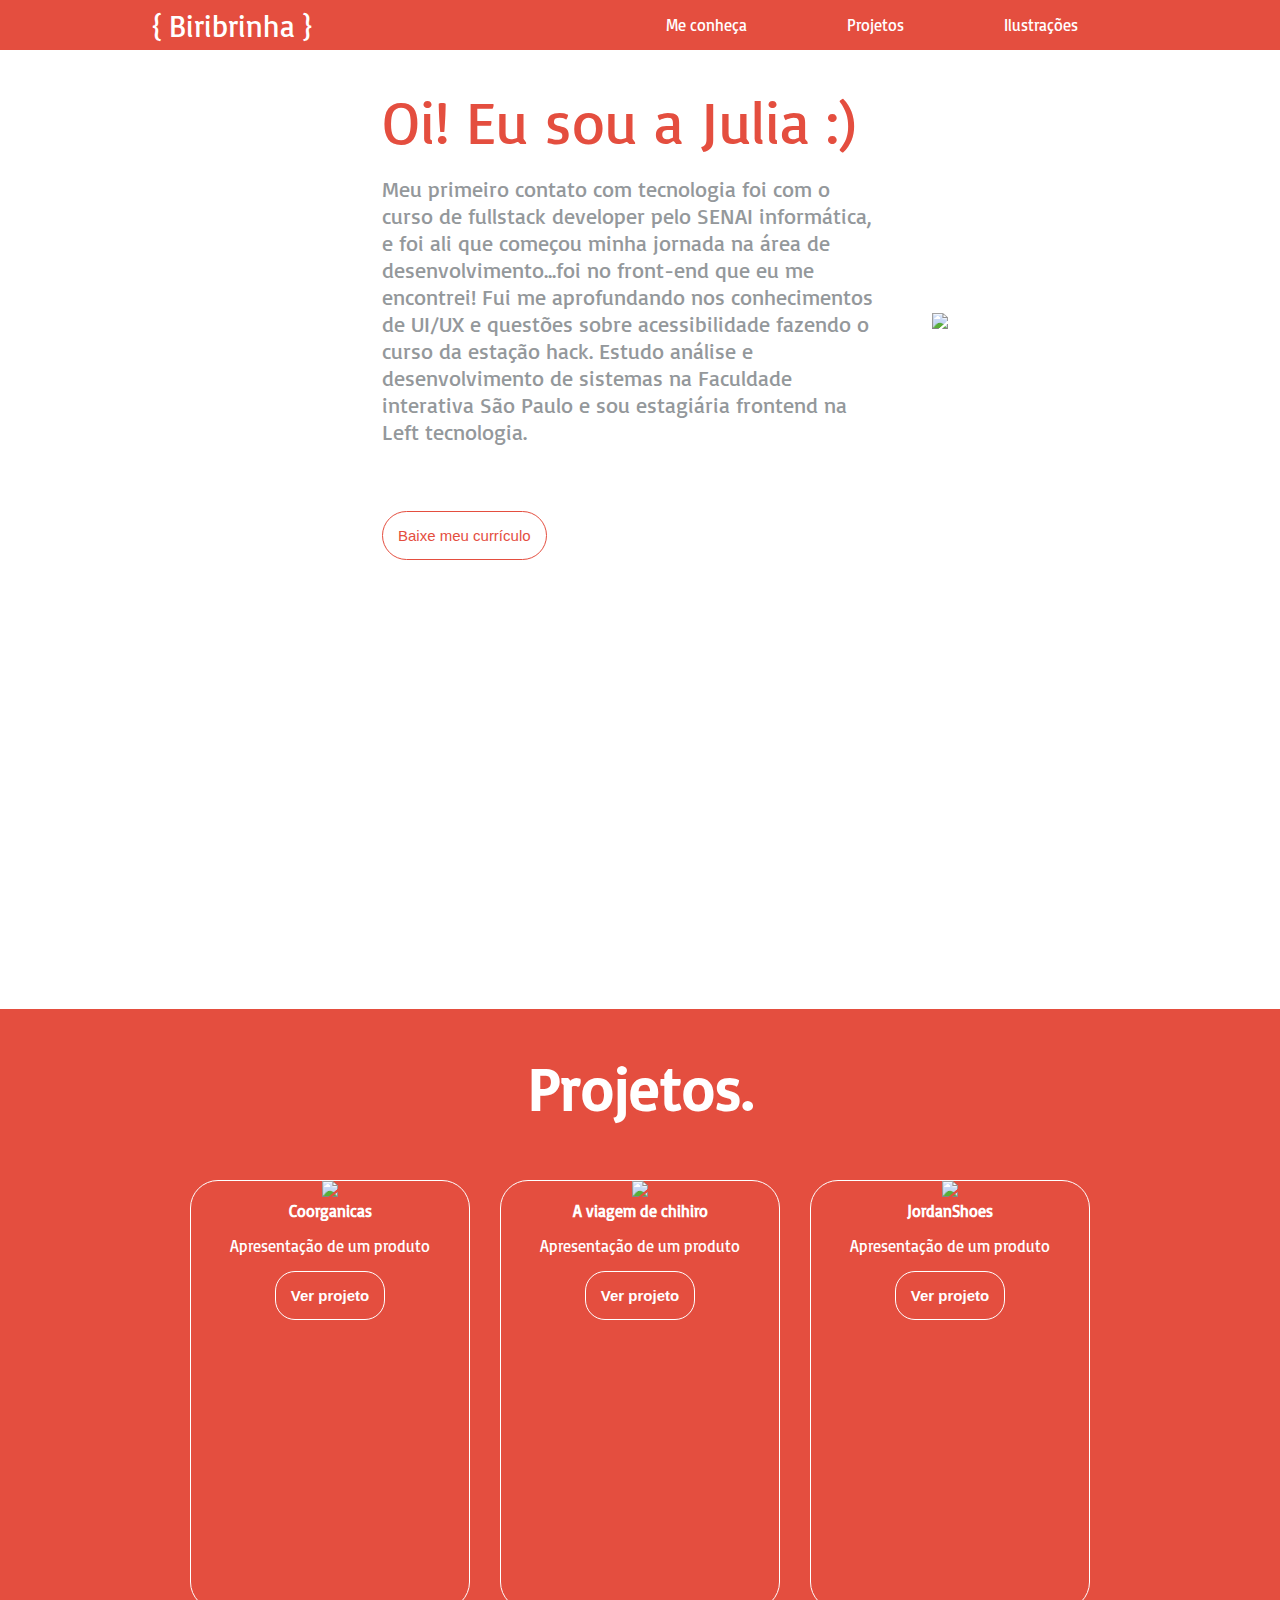
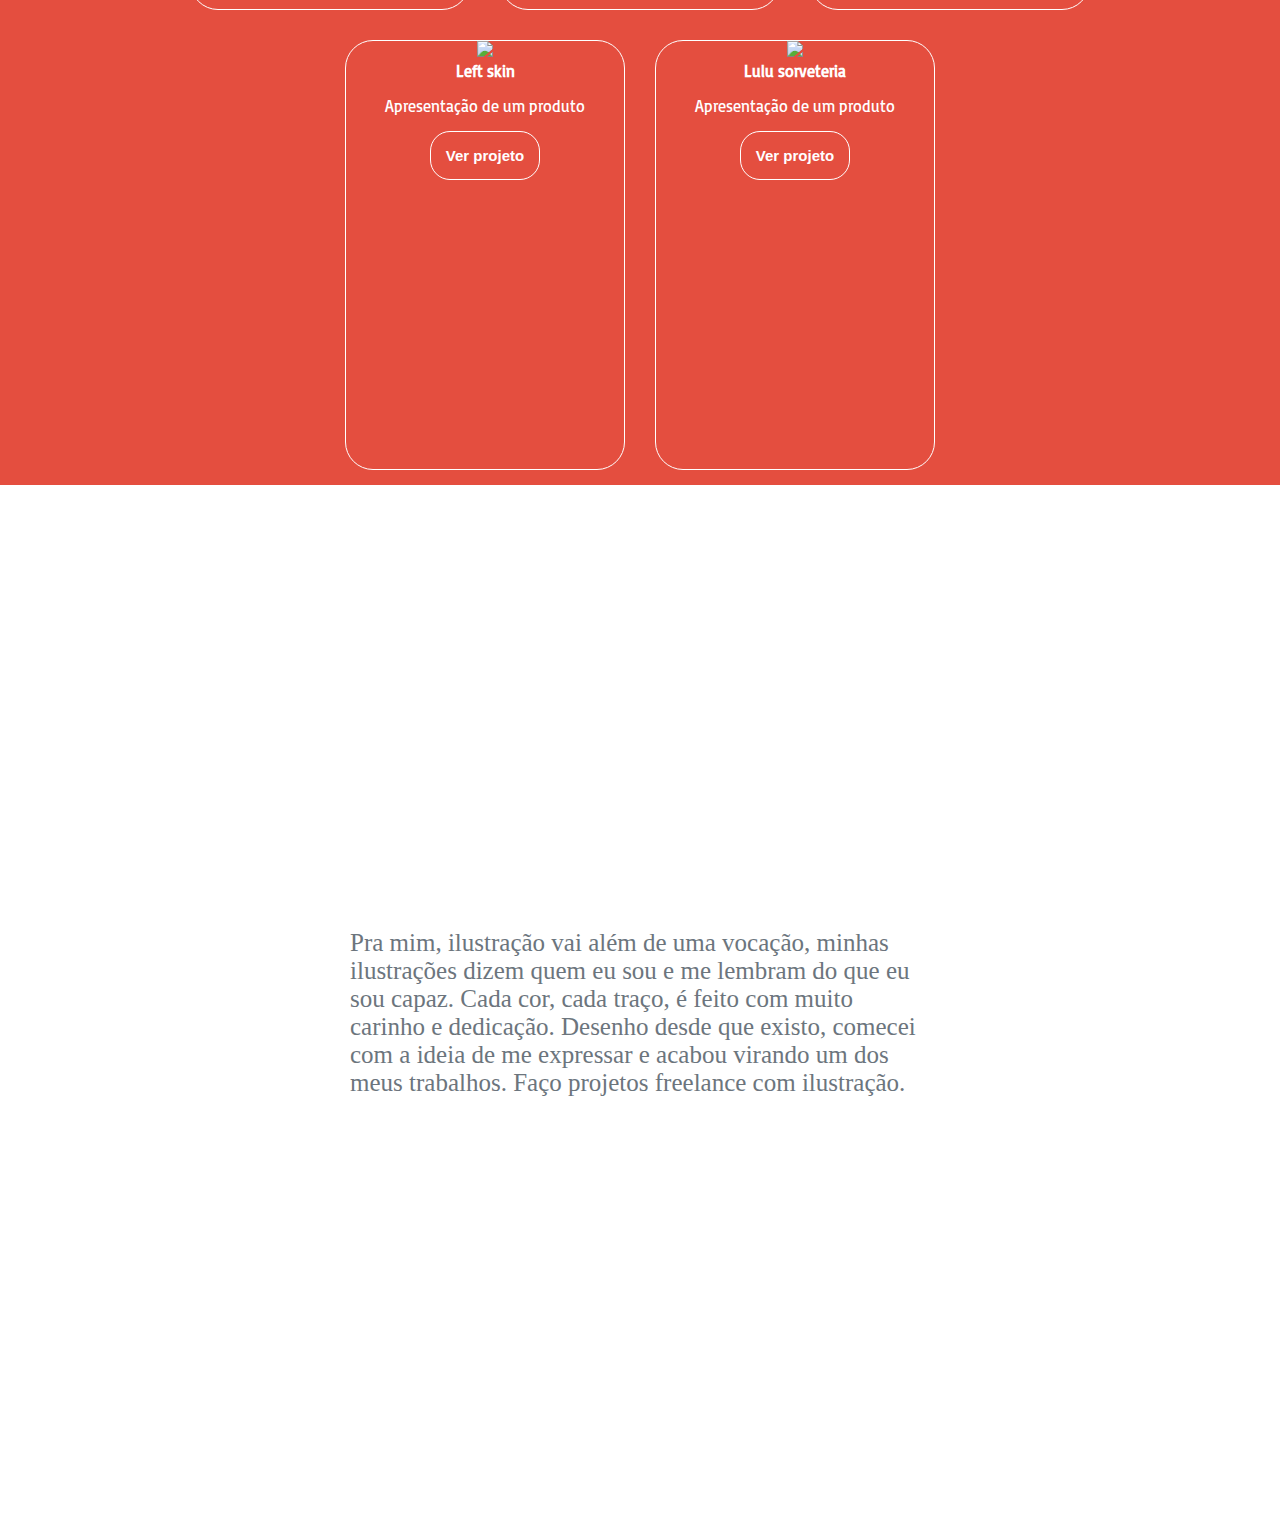
==== commit c9a5be6e: "responsivo em andamento" ====
--- a/index.html
+++ b/index.html
@@ -2,262 +2,133 @@
 <html lang="en">
 
 <head>
-    <meta charset="utf-8" />
-    <meta name="viewport" content="width=device-width, initial-scale=1, shrink-to-fit=no" />
-    <meta name="description" content="" />
-    <meta name="author" content="" />
-    <title>Julia Bergman Portfolio</title>
-    <link rel="icon" type="image/x-icon" href="assets/img/1.png" />
-    <!-- Bootstrap icons-->
-    <link href="https://cdn.jsdelivr.net/npm/bootstrap-icons@1.5.0/font/bootstrap-icons.css" rel="stylesheet" />
-    <!-- Google fonts-->
-    <link rel="preconnect" href="https://fonts.gstatic.com" />
-    <link href="https://fonts.googleapis.com/css2?family=Newsreader:ital,wght@0,600;1,600&amp;display=swap"
-        rel="stylesheet" />
-    <link
-        href="https://fonts.googleapis.com/css2?family=Mulish:ital,wght@0,300;0,500;0,600;0,700;1,300;1,500;1,600;1,700&amp;display=swap"
-        rel="stylesheet" />
-    <link href="https://fonts.googleapis.com/css2?family=Kanit:ital,wght@0,400;1,400&amp;display=swap"
-        rel="stylesheet" />
-    <!-- Core theme CSS (includes Bootstrap)-->
-    <link href="css/styles.css" rel="stylesheet" />
+    <meta charset="UTF-8">
+    <meta http-equiv="X-UA-Compatible" content="IE=edge">
+    <meta name="viewport" content="width=device-width, initial-scale=1.0">
+    <title>| Portfolio Julia Bergman | </title>
+    <link rel="stylesheet" href="./style.css">
 </head>
 
 <body id="page-top">
-    <!-- Navigation-->
-    <nav class="navbar navbar-expand-lg navbar-light fixed-top shadow-sm" id="mainNav">
-        <div class="container px-5">
-            <a class="navbar-brand fw-bold" href="#page-top">{ Julia }</a>
-            <button class="navbar-toggler" type="button" data-bs-toggle="collapse" data-bs-target="#navbarResponsive"
-                aria-controls="navbarResponsive" aria-expanded="false" aria-label="Toggle navigation">
-                Menu
-                <i class="bi-list"></i>
-            </button>
-            <div class="collapse navbar-collapse" id="navbarResponsive">
-                <ul class="navbar-nav ms-auto me-4 my-3 my-lg-0">
-                    <li class="nav-item"><a class="nav-link me-lg-3" href="#features">Projetos</a></li>
-                </ul>
-            </div>
-        </div>
+    <nav class="fixed-top">
+        <a href="#page-top" class="logo">{ Biribrinha }</a>
+        <ul>
+            <a href="#page-top">
+                <li>Me conheça</li>
+            </a>
+
+
+            <a href="#projetos">
+                <li>Projetos</li>
+            </a>
+
+            <a href="#ilustracoes">
+                <li>Ilustrações</li>
+            </a>
+
+        </ul>
     </nav>
 
-    <!-- Mashead header-->
-    <header class="masthead">
+    <header>
+        <section class="apresentacao">
+            <div class="containers">
+                <div class="container1">
+                    <h1>Oi! Eu sou a Julia :)</h1> <br />
+                    <p>Meu primeiro contato com tecnologia foi com o
+                        curso de fullstack developer pelo SENAI informática, e foi ali que começou minha jornada na
+                        área
+                        de desenvolvimento...foi no front-end que eu me encontrei!
+                        Fui me aprofundando nos conhecimentos de UI/UX e questões sobre acessibilidade fazendo o
+                        curso
+                        da estação hack.
+                        Estudo análise e desenvolvimento de sistemas na Faculdade interativa São Paulo e sou
+                        estagiária
+                        frontend na Left tecnologia.</p> <br />
+                    <a href="./assets/pdf/cv_julia_bergman_2022.pdf">
+                        <button>Baixe meu currículo</button>
+                    </a>
+                </div>
+                <div class="container2">
+                    <img src="./assets/img/perfil.png" />
 
-        <section class="bg-light">
-
-            <div class="container px-5">
-
-                <div class="row gx-5 align-items-center justify-content-center justify-content-lg-between">
-                    <div class="col-12 col-lg-5">
-                        <h2 class="display-4 lh-1 mb-4">Oi! Eu sou a Julia :) </h2>
-                        <p class="lead fw-normal text-muted mb-5 mb-lg-0">Meu primeiro contato com tecnologia foi com o
-                            curso de fullstack developer pelo SENAI informática, e foi ali que começou minha jornada na
-                            área
-                            de desenvolvimento...foi no front-end que eu me encontrei!
-                            Fui me aprofundando nos conhecimentos de UI/UX e questões sobre acessibilidade fazendo o
-                            curso
-                            da estação hack.
-                            Estudo análise e desenvolvimento de sistemas na Faculdade interativa São Paulo e sou
-                            estagiária
-                            frontend na Left tecnologia.</p> <br />
-
-                        <a class="btn btn-outline-dark py-3 px-4 rounded-pill" href="./assets/cv_julia_bergman_2022.pdf"
-                            target="_blank">Baixe meu currículo</a>
-                    </div>
-                    <div class="col-sm-8 col-md-6">
-                        <div class="px-5 px-sm-0"><img class="img-fluid rounded-circle"
-                                src="./assets/img/perfil_julia.jpg" alt="..." /></div>
-                    </div>
                 </div>
             </div>
         </section>
     </header>
-    <aside class="text-center bg-gradient-primary-to-secondary">
-        <div class="container px-5">
-            <div class="row gx-5 justify-content-center">
-                <div class="col-xl-8">
-                    <div class="h2 fs-1 text-white mb-4">{ Desenvolvedora frontend com conceitos UI/UX & Ilustradora }
+    <main>
+        <section class="descricao_habilidades" >
+            <p>
+                { Desenvolvedora frontend com conceitos UI/UX & Ilustradora }
+            </p>
+        </section>
+        <div class="projetos" id="projetos">
+            <h2>Projetos.</h2>
+            <div class="feedProjetos">
+                <div class="feed">
+                    <div class="cardProjeto">
+                        <img src="./assets/img/coorganicas.png"/>
+
+                        <a>Coorganicas</a>
+                        <p>Apresentação de um produto</p>
+                        <button>Ver projeto</button>
+                    </div>
+
+                    <div class="cardProjeto">
+                        <img src="./assets/img/chihiro.png"/>
+                        <a>A viagem de chihiro</a>
+                        <p>Apresentação de um produto</p>
+                        <button>Ver projeto</button>
+
+                    </div>
+                    <div class="cardProjeto">
+                        <img src="./assets/img/jordan.png"/>
+                        <a>JordanShoes</a>
+                        <p>Apresentação de um produto</p>
+                        <button>Ver projeto</button>
+                    </div>
+                </div>
+
+                <div class="feed">
+                    <div class="cardProjeto">
+                        <img src="./assets/img/skin.png"/>
+                        <a>Left skin</a>
+                        <p>Apresentação de um produto</p>
+                        <button>Ver projeto</button>
+                    </div>
+
+                    <div class="cardProjeto">
+                        <img src="./assets/img/lulu.png"/>
+                        <a>Lulu sorveteria</a>
+                        <p>Apresentação de um produto</p>
+                        <button>Ver projeto</button>
                     </div>
                 </div>
             </div>
         </div>
-    </aside>
-    <section id="features">
-        <div class="container px-5">
-            <div class="row gx-5 align-items-center">
-                <div class="logo_julia">
-                    <h3 class="text-center display-1 lh-1 mb-4">Projetos.</h3>
-                    <div class="row gx-5">
-                        <div class="col-md-6 mb-5">
-                            <!-- Feature item-->
-                            <div class="text-center">
-                                <img class="imagem_projeto" src="./assets/img/1.png">
-                                <a href="https://github.com/juliabergman/Coorganicas-Final">
-                                    <h3 class="font-alt text-black">Coorgânicas</h3>
-                                </a>
-                                <p class="text-muted mb-0 ">Website de uma cooperativa entre agricultores familiares e
-                                    mulheres de baixa renda.
-                                </p>
+        </div>
 
-                            </div>
-                        </div>
-                        <div class="col-md-6 mb-5">
-                            <!-- Feature item-->
-                            <div class="text-center">
-                                <img class="imagem_projeto" src="./assets/img/2.png">
-                                <a
-                                    href="https://juliabergman.github.io/Desafios-Codelandia/Desafio%205-%20Studio%20Ghibli/">
-                                    <h3 class="font-alt text-black">A Viagem de Chihiro</h3>
+        <section class="ilustracoes" id="ilustracoes">
+            <div class="conteudoIlustracoes">
+                <h4>Ilustrações.</h4> </br>
+                <p>
+                    Pra mim, ilustração vai além de uma vocação, minhas ilustrações dizem quem eu sou e me lembram
+                    do
+                    que eu
+                    sou capaz. Cada cor, cada traço, é feito com muito carinho e dedicação. Desenho desde que
+                    existo,
+                    comecei com a ideia de me expressar e acabou virando um dos meus trabalhos. Faço projetos
+                    freelance
+                    com
+                    ilustração.
+                </p> </br>
+                <a href="https://www.behance.net/incrivelmundodejulia">
+                    <button>Ver Portfolio de ilustradora</button>
+                </a>
+            </div>
 
-                                </a>
-                                <p class="text-muted mb-0">Interface do filme "A Viagem de Chihiro"</p>
-                            </div>
-                        </div>
-                    </div>
-                    <div class="row">
-                        <div class="col-md-6 mb-5 mb-md-0">
-                            <!-- Feature item-->
-                            <div class="text-center">
-                                <img class="imagem_projeto" src="./assets/img/3.png">
-                                <a
-                                    href="https://juliabergman.github.io/Desafios-Codelandia/Desafio%202-%20%20JordanShoes/">
-                                    <h3 class="font-alt text-black">JordanShoes</h3>
+        </section>
+    </main>
 
-                                </a>
-                                <p class="text-muted mb-0">Layout de uma loja de sapatos Jordam (responsivo)
-                                </p>
-                            </div>
-                        </div>
-                        <div class="col-md-6">
-                            <!-- Feature item-->
-                            <div class="text-center">
-                                <img class="imagem_projeto" src="./assets/img/4.png">
-                                <a href="https://juliabergman.github.io/DesafioLeft_ProdutoApresentacao/index.html">
-                                    <h3 class="font-alt text-black">Left skin</h3>
-
-                                </a>
-                                <p class="text-muted mb-0">Apresentação de um produto (responsivo)</p>
-                            </div>
-                        </div>
-
-
-                    </div>
-
-
-
-
-                </div>
-    </section>
-    <div class="col-lg-4 order-lg-0">
-        <!-- Features section device mockup-->
-        <div class="features-device-mockup">
-            <svg class="circle" viewBox="0 0 100 100" xmlns="http://www.w3.org/2000/svg">
-                <defs>
-                    <linearGradient id="circleGradient" gradientTransform="rotate(45)">
-                        <stop class="gradient-start-color" offset="0%"></stop>
-                        <stop class="gradient-end-color" offset="100%"></stop>
-                    </linearGradient>
-                </defs>
-        </div>
-    </div>
-    </div>
-    </div>
-    </div>
-
-    <section class="bg-gradient-primary-to-secondary">
-        <div class="container px-5">
-            <h2 class="text-white display-1 lh-1 mb-4 text-center">Habilidades e ferramentas.</h2> <br/>
-            <div class="d-flex flex-column flex-lg-row align-items-center justify-content-center">
-
-                <p align="center"> <a href="https://angular.io" target="_blank" rel="noreferrer"> <img
-                            src="https://angular.io/assets/images/logos/angular/angular.svg" alt="angular" width="120"
-                            height="120" /> </a> <a href="https://angular.io" target="_blank" rel="noreferrer"> <img
-                            src="https://raw.githubusercontent.com/devicons/devicon/master/icons/angularjs/angularjs-original-wordmark.svg"
-                            alt="angularjs" width="120" height="120" /> </a> <a href="https://getbootstrap.com"
-                        target="_blank" rel="noreferrer"> <img
-                            src="https://raw.githubusercontent.com/devicons/devicon/master/icons/bootstrap/bootstrap-plain-wordmark.svg"
-                            alt="bootstrap" width="120" height="120" /> </a> <a href="https://www.w3schools.com/cs/"
-                        target="_blank" rel="noreferrer"> <img
-                            src="https://raw.githubusercontent.com/devicons/devicon/master/icons/csharp/csharp-original.svg"
-                            alt="csharp" width="120" height="120" /> </a> <a href="https://www.w3schools.com/css/"
-                        target="_blank" rel="noreferrer"> <img
-                            src="https://raw.githubusercontent.com/devicons/devicon/master/icons/css3/css3-original-wordmark.svg"
-                            alt="css3" width="120" height="120" /> </a> <a href="https://www.figma.com/" target="_blank"
-                        rel="noreferrer"> <img src="https://www.vectorlogo.zone/logos/figma/figma-icon.svg" alt="figma"
-                            width="120" height="120" /> </a> <a href="https://git-scm.com/" target="_blank"
-                        rel="noreferrer"> <img src="https://www.vectorlogo.zone/logos/git-scm/git-scm-icon.svg"
-                            alt="git" width="120" height="120" /> </a> <a href="https://www.w3.org/html/" target="_blank"
-                        rel="noreferrer"> <img
-                            src="https://raw.githubusercontent.com/devicons/devicon/master/icons/html5/html5-original-wordmark.svg"
-                            alt="html5" width="120" height="120" /> </a> <a
-                        href="https://www.adobe.com/in/products/illustrator.html" target="_blank" rel="noreferrer"> <img
-                            src="https://www.vectorlogo.zone/logos/adobe_illustrator/adobe_illustrator-icon.svg"
-                            alt="illustrator" width="120" height="120" /> </a> <a
-                        href="https://developer.mozilla.org/en-US/docs/Web/JavaScript" target="_blank" rel="noreferrer">
-                        <img src="https://raw.githubusercontent.com/devicons/devicon/master/icons/javascript/javascript-original.svg"
-                            alt="javascript" width="120" height="120" /> </a> <a
-                        href="https://www.microsoft.com/en-us/sql-server" target="_blank" rel="noreferrer"> <img
-                            src="https://www.svgrepo.com/show/303229/microsoft-sql-server-logo.svg" alt="mssql"
-                            width="120" height="120" /> </a> <a href="https://www.mysql.com/" target="_blank"
-                        rel="noreferrer"> <img
-                            src="https://raw.githubusercontent.com/devicons/devicon/master/icons/mysql/mysql-original-wordmark.svg"
-                            alt="mysql" width="120" height="120" /> </a> <a href="https://www.photoshop.com/en"
-                        target="_blank" rel="noreferrer"> <img
-                            src="https://raw.githubusercontent.com/devicons/devicon/master/icons/photoshop/photoshop-line.svg"
-                            alt="photoshop" width="120" height="120" /> </a> <a href="https://postman.com" target="_blank"
-                        rel="noreferrer"> <img src="https://www.vectorlogo.zone/logos/getpostman/getpostman-icon.svg"
-                            alt="postman" width="120" height="120" /> </a> <a href="https://www.python.org"
-                        target="_blank" rel="noreferrer"> <img
-                            src="https://raw.githubusercontent.com/devicons/devicon/master/icons/python/python-original.svg"
-                            alt="python" width="120" height="120" /> </a> <a href="https://reactjs.org/" target="_blank"
-                        rel="noreferrer"> <img
-                            src="https://raw.githubusercontent.com/devicons/devicon/master/icons/react/react-original-wordmark.svg"
-                            alt="react" width="120" height="120" /> </a> <a href="https://reactnative.dev/"
-                        target="_blank" rel="noreferrer"> <img src="https://reactnative.dev/img/header_logo.svg"
-                            alt="reactnative" width="120" height="120" /> </a> <a href="https://www.typescriptlang.org/"
-                        target="_blank" rel="noreferrer"> <img
-                            src="https://raw.githubusercontent.com/devicons/devicon/master/icons/typescript/typescript-original.svg"
-                            alt="typescript" width="120" height="120" /> </a> <a
-                        href="https://www.adobe.com/products/xd.html" target="_blank" rel="noreferrer"> <img
-                            src="https://cdn.worldvectorlogo.com/logos/adobe-xd.svg" alt="xd" width="120" height="120" />
-                    </a> </p>
-            </div>
-        </div>
-    </section>
-
-    <!-- Call to action section-->
-    <section class="cta">
-        <div class="cta-content">
-            <div class="container px-5">
-                <h2 class="text-white display-1 lh-1 mb-4">
-                    Ilustrações.
-                </h2>
-
-                <p class="lead fw-normal text-muted mb-5 mb-lg-0">
-                    Pra mim, ilustração vai além de uma vocação, minhas ilustrações dizem quem eu sou e me lembram do
-                    que eu sou capaz. Cada cor, cada traço, é feito com muito carinho e dedicação. Desenho desde que
-                    existo, comecei com a ideia de me expressar e acabou virando um dos meus trabalhos. Faço projetos
-                    freelance com ilustração.
-                </p> <br />
-                <a class="btn btn-outline-light py-3 px-4 rounded-pill"
-                    href="https://www.behance.net/incrivelmundodejulia" target="_blank">Ver Portfolio de ilustradora</a>
-            </div>
-        </div>
-    </section>
-    <!-- Footer-->
-    <footer class="bg-black text-center py-5">
-        <div class="container px-5">
-            <div class="text-white-50 small">
-                <div class="mb-2">&copy; Julia Bergman Portfolio 2022. Todos direitos reservados.</div>
-
-            </div>
-        </div>
-    </footer>
-    </div>
-    <script src="https://cdn.jsdelivr.net/npm/bootstrap@5.1.3/dist/js/bootstrap.bundle.min.js"></script>
-    <script src="js/scripts.js"></script>
-    <script src="https://cdn.startbootstrap.com/sb-forms-latest.js"></script>
 </body>
 
 </html>--- a/style.css
+++ b/style.css
@@ -0,0 +1,284 @@
+@import url('https://fonts.googleapis.com/css2?family=Epilogue:ital,wght@0,100;0,200;0,300;0,400;0,500;0,600;0,700;0,800;0,900;1,100;1,200;1,300;1,400;1,500;1,600;1,700;1,800;1,900&family=Newsreader:ital,opsz,wght@0,6..72,200;0,6..72,300;0,6..72,400;0,6..72,500;0,6..72,600;0,6..72,700;0,6..72,800;1,6..72,200;1,6..72,300;1,6..72,400;1,6..72,500;1,6..72,600;1,6..72,700;1,6..72,800&display=swap');
+@import url('https://fonts.googleapis.com/css2?family=Basic&display=swap');
+
+* {
+    margin: 0;
+    padding: 0;
+    box-sizing: border-box;
+    overflow-x: hidden;
+}
+
+html {
+    scroll-behavior: smooth;
+}
+
+.fixed-top {
+    position: fixed;
+    top: 0;
+    right: 0;
+    left: 0;
+    z-index: 1030;
+}
+
+a {
+    color: #fff;
+    text-decoration: none;
+    list-style: none;
+    display: flex;
+    align-items: center;
+    font-family: 'Basic', sans-serif;
+}
+
+.logo{
+    font-size: 30px;
+}
+nav {
+    display: flex;
+    justify-content: space-around;
+    background-color: #E44E3F;
+    height: 50px;
+    font-family: 'Basic', sans-serif;
+}
+
+ul {
+    display: flex;
+    align-items: center;
+    overflow: hidden;
+}
+
+li{
+    color: #fff;
+    text-decoration: none;
+    list-style: none;
+    margin: 50px;
+   
+}
+
+.containers {
+    display: flex;
+    align-items: center;
+    justify-content: center;
+    padding: 35px;
+}
+
+.container1 {
+    margin: 50px;
+    width: 500px;
+}
+
+.container1 h1 {
+    font-size: 60px;
+    font-weight: 450;
+    line-height: 1.2;
+    font-family: 'Basic', sans-serif;
+    overflow: hidden;
+    color: #E44E3F;
+}
+
+.container1 p {
+    color: #94989b;
+    font-size: 22px;
+    margin-bottom: 3rem;
+    font-family: 'Basic', sans-serif;
+}
+
+.container1 button {
+    cursor: pointer;
+    padding: 15px;
+    border-radius: 25px;
+    border: 1px solid #E44E3F;
+    font-size: 15px;
+    background-color: #feedbf00 ;
+    color: #E44E3F;
+}
+
+.container1 button:hover {
+
+    background-color: #E44E3F;
+    transition: 0.3s;
+    color: #fff;
+}
+.container2 img {
+    width: 380px;
+}
+
+.descricao_habilidades {
+    background-image: url(./assets/img/fundoGatos.png);
+    padding: 120px;
+    text-align: center;
+    font-family: 'Basic', sans-serif;
+    color: #fff;
+    font-size: 50px;
+    background-position: center;
+    background-size: cover;
+    background-attachment: fixed;
+    font-weight: 950;
+}
+
+
+.projetos{
+    background-color: #E44E3F;
+}
+
+.projetos h2 {
+    font-family: 'Basic', sans-serif;
+    font-size: 60px;
+    color: #fff;
+    text-align: center;
+    padding: 40px;
+}
+
+.feedProjetos {
+    display: flex;
+    align-items: center;
+    justify-content: center;
+    text-align: center;
+    flex-direction: column;
+}
+
+.feed{
+    display: flex;
+}
+.cardProjeto{
+    border: 1px solid #fff;
+    margin: 15px;
+    width: 280px;
+    height: 430px;
+    border-radius: 28px;
+}
+
+.cardProjeto img{
+    width: 280px;
+}
+.cardProjeto a{
+    color: #fff;
+    font-weight: 700;
+    display: flex;
+    align-items: center;
+    justify-content: center;
+}
+
+.cardProjeto p{
+    text-align: center;
+    font-family: 'Basic', sans-serif;
+    margin: 15px;
+    color: #fff;
+
+}
+
+.cardProjeto button{
+    cursor: pointer;
+    padding: 15px;
+    border-radius: 20px;
+    border: 1px solid #ffffff;
+    font-size: 15px;
+    background-color: #feedbf00 ;
+    color: #ffffff;
+    font-weight: 700;
+
+}
+
+.cardProjeto button:hover {
+
+    background-color: #ffffff;
+    transition: 0.3s;
+    font-weight: 700;
+    color: #E44E3F;
+}
+
+
+.ilustracoes {
+    background-image: url(./assets/img/fundao.svg);
+
+    background-position: center;
+    background-size: cover;
+    background-attachment: fixed;
+    padding: 350px;
+}
+
+
+.ilustracoes h4 {
+    font-family: 'Basic', sans-serif;
+    font-size: 60px;
+    color: #fff;
+    opacity: 1;
+}
+
+.ilustracoes p {
+    font-size: 25px;
+    color: #6c757d;
+    opacity: 1;
+}
+
+.ilustracoes button{
+    cursor: pointer;
+    padding: 15px;
+    border-radius: 25px;
+    border: 1px solid #fff;
+    font-size: 15px;
+    background-color: #feedbf00 ;
+    color: #fff;
+}
+
+.ilustracoes button:hover {
+    background-color: #ffffff;
+    transition: 0.3s;
+    color: #E44E3F;
+}
+
+@media screen and (max-width: 992px){
+
+
+    .containers {
+        flex-direction: column-reverse;
+    }
+
+    
+    .feed{
+        display: block;
+    }
+
+    .cardProjeto{
+        width: 480px;
+        height: 480px;
+    }
+    
+    .cardProjeto img{
+        width: 280px;
+        border-radius: 20px;
+        margin: 15px;
+    }
+    .cardProjeto button{
+        margin: 20px;
+    
+    }
+
+
+    .ilustracoes {
+        padding: 200px;
+    }
+    
+}
+
+@media only screen and (max-width: 600px){
+
+
+    nav {
+        flex-direction: column;
+        height: 130px;
+    }
+    
+    ul{
+        flex-direction: column;
+    }
+
+    li{
+        margin: 5px;
+    }
+    
+    .containers {
+        flex-direction: column-reverse;
+        margin-top: 200px;
+    }
+
+}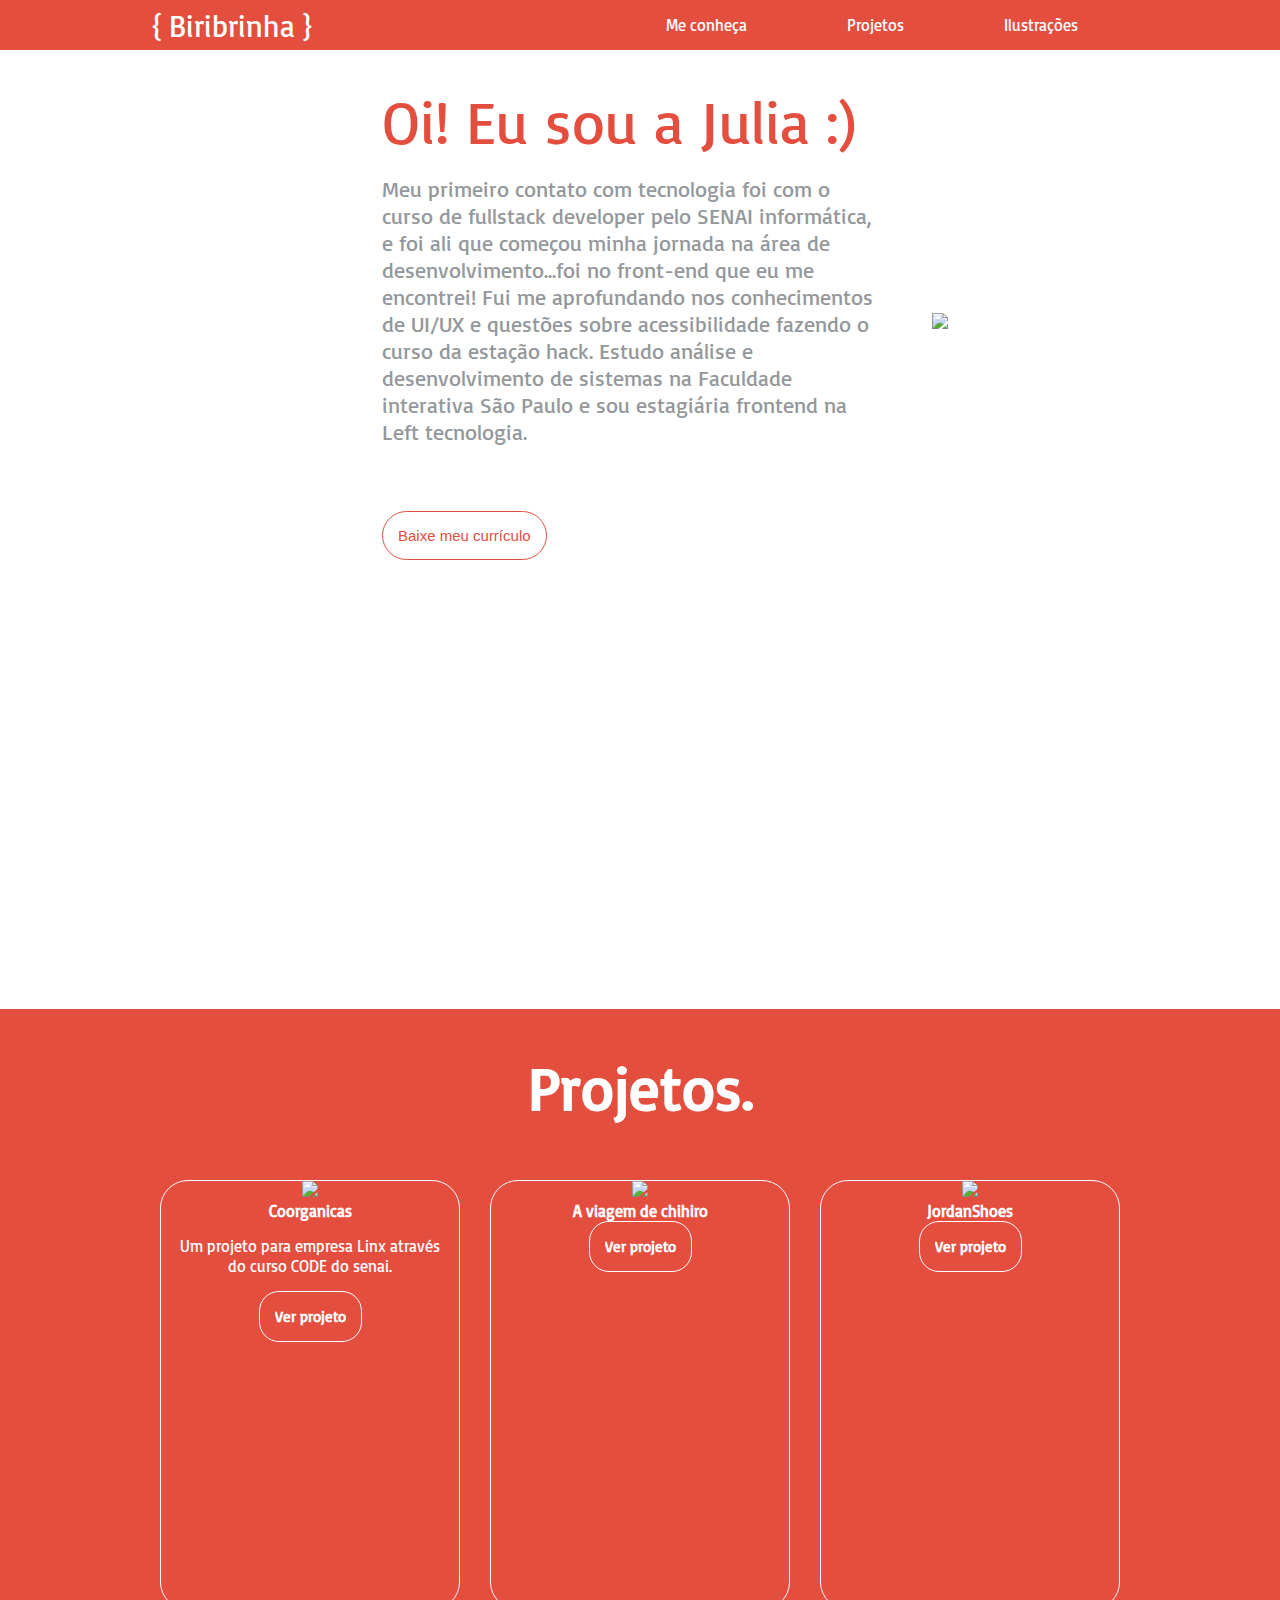
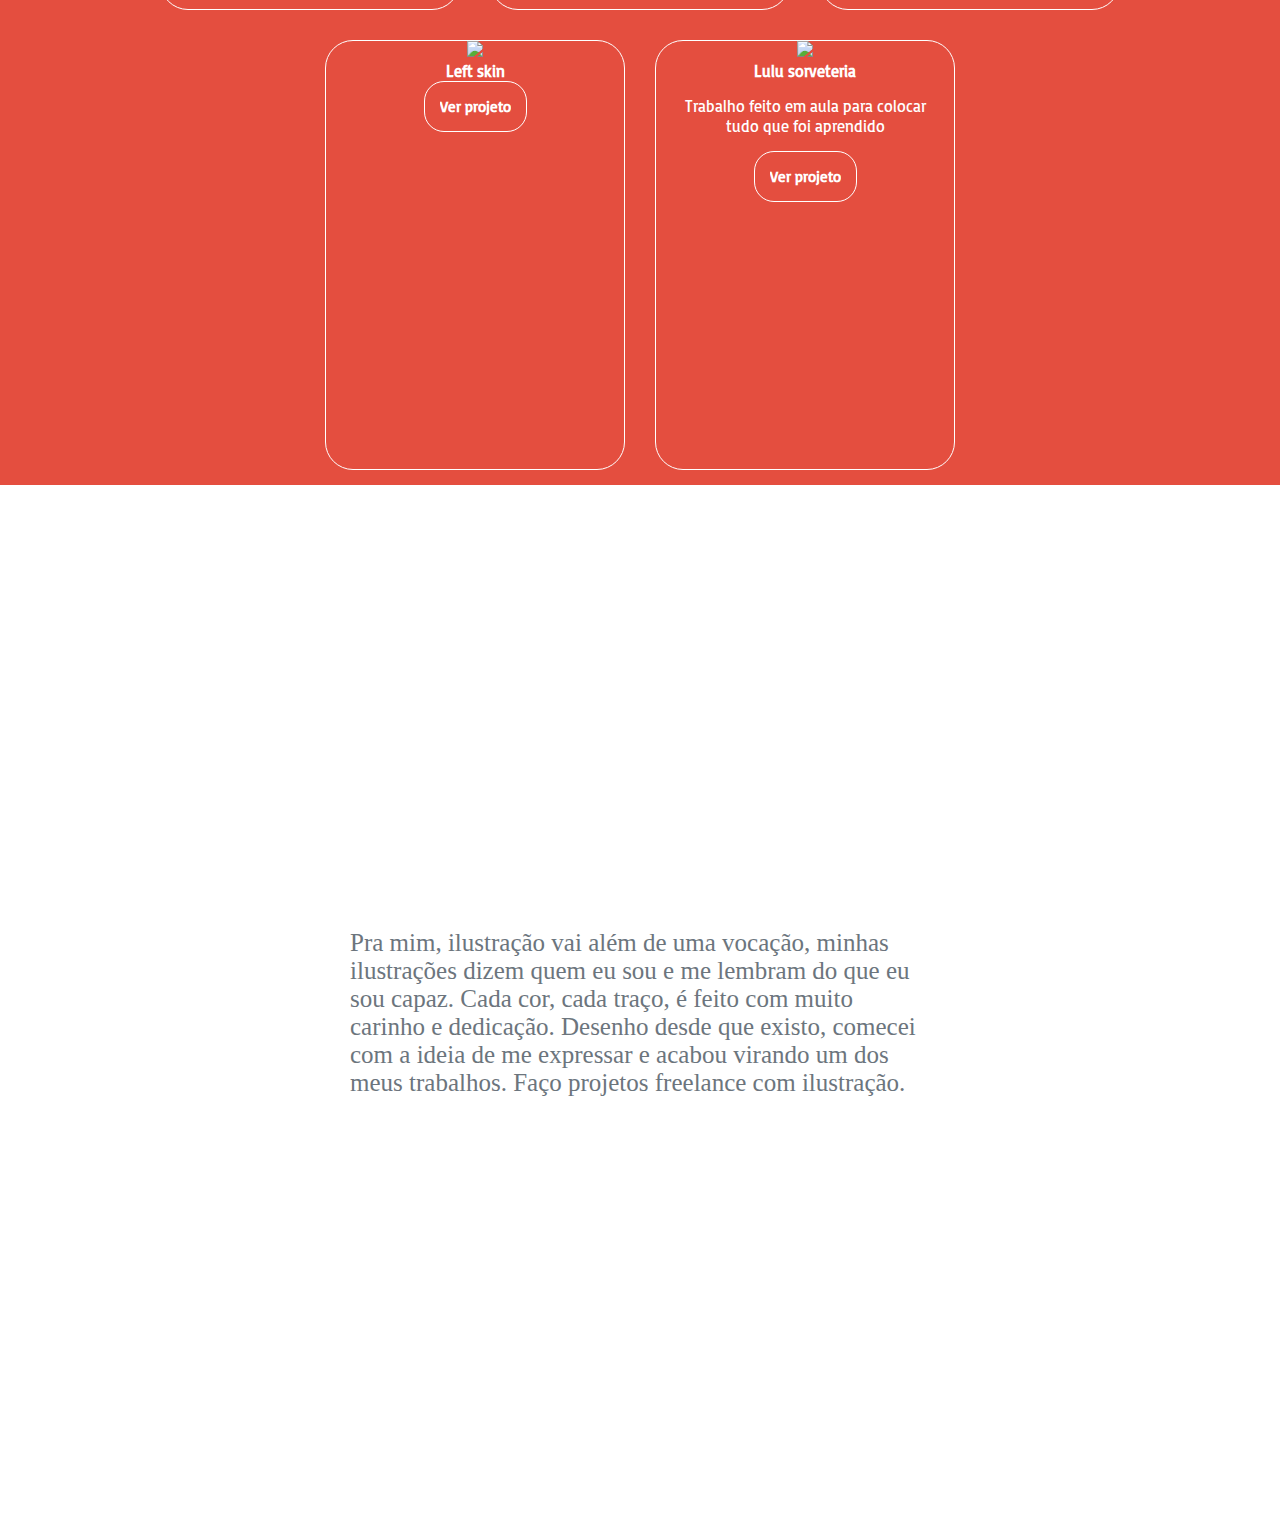
==== commit af1c7558: "feat: links" ====
--- a/index.html
+++ b/index.html
@@ -7,6 +7,7 @@
     <meta name="viewport" content="width=device-width, initial-scale=1.0">
     <title>| Portfolio Julia Bergman | </title>
     <link rel="stylesheet" href="./style.css">
+    <link rel="shortcut icon" href="./assets/img/coracao.png" type="image/x-icon">
 </head>
 
 <body id="page-top">
@@ -56,7 +57,7 @@
         </section>
     </header>
     <main>
-        <section class="descricao_habilidades" >
+        <section class="descricao_habilidades">
             <p>
                 { Desenvolvedora frontend com conceitos UI/UX & Ilustradora }
             </p>
@@ -66,41 +67,51 @@
             <div class="feedProjetos">
                 <div class="feed">
                     <div class="cardProjeto">
-                        <img src="./assets/img/coorganicas.png"/>
+                        <img src="./assets/img/coorganicas.png" />
 
                         <a>Coorganicas</a>
-                        <p>Apresentação de um produto</p>
-                        <button>Ver projeto</button>
+                        <p>Um projeto para empresa Linx através do curso CODE do senai.</p>
+                        <button>
+                            <a href="https://github.com/Manuele-Xavier/Coorganicas-Final">Ver projeto</a>
+                        </button>
                     </div>
 
                     <div class="cardProjeto">
-                        <img src="./assets/img/chihiro.png"/>
+                        <img src="./assets/img/chihiro.png" />
                         <a>A viagem de chihiro</a>
-                        <p>Apresentação de um produto</p>
-                        <button>Ver projeto</button>
+                        <button>
+                            <a
+                                href="https://juliabergman.github.io/Desafios-Codelandia/Desafio%205-%20Studio%20Ghibli/">Ver
+                                projeto</a>
+                        </button>
 
                     </div>
                     <div class="cardProjeto">
-                        <img src="./assets/img/jordan.png"/>
+                        <img src="./assets/img/jordan.png" />
                         <a>JordanShoes</a>
-                        <p>Apresentação de um produto</p>
-                        <button>Ver projeto</button>
+                        <button>
+                            <a href="https://juliabergman.github.io/Desafios-Codelandia/Desafio%202-%20%20JordanShoes/">Ver
+                                projeto</a>
+                        </button>
                     </div>
                 </div>
 
                 <div class="feed">
                     <div class="cardProjeto">
-                        <img src="./assets/img/skin.png"/>
+                        <img src="./assets/img/skin.png" />
                         <a>Left skin</a>
-                        <p>Apresentação de um produto</p>
-                        <button>Ver projeto</button>
+                        <button>
+                            <a href="https://juliabergman.github.io/DesafioLeft_ProdutoApresentacao/">Ver projeto</a>
+                        </button>
                     </div>
 
                     <div class="cardProjeto">
-                        <img src="./assets/img/lulu.png"/>
+                        <img src="./assets/img/lulu.png" />
                         <a>Lulu sorveteria</a>
-                        <p>Apresentação de um produto</p>
-                        <button>Ver projeto</button>
+                        <p>Trabalho feito em aula para colocar tudo que foi aprendido</p>
+                        <button>
+                            <a href="https://juliabergman.github.io/lulu_sorveteria/">Ver projeto</a>
+                        </button>
                     </div>
                 </div>
             </div>
--- a/style.css
+++ b/style.css
@@ -29,9 +29,10 @@
     font-family: 'Basic', sans-serif;
 }
 
-.logo{
+.logo {
     font-size: 30px;
 }
+
 nav {
     display: flex;
     justify-content: space-around;
@@ -46,12 +47,12 @@
     overflow: hidden;
 }
 
-li{
+li {
     color: #fff;
     text-decoration: none;
     list-style: none;
     margin: 50px;
-   
+
 }
 
 .containers {
@@ -88,7 +89,7 @@
     border-radius: 25px;
     border: 1px solid #E44E3F;
     font-size: 15px;
-    background-color: #feedbf00 ;
+    background-color: #feedbf00;
     color: #E44E3F;
 }
 
@@ -98,6 +99,7 @@
     transition: 0.3s;
     color: #fff;
 }
+
 .container2 img {
     width: 380px;
 }
@@ -116,7 +118,7 @@
 }
 
 
-.projetos{
+.projetos {
     background-color: #E44E3F;
 }
 
@@ -136,21 +138,27 @@
     flex-direction: column;
 }
 
-.feed{
-    display: flex;
-}
-.cardProjeto{
+.feed {
+    display: flex;
+}
+
+.feed p{
+    text-align: justify;
+}
+
+.cardProjeto {
     border: 1px solid #fff;
     margin: 15px;
-    width: 280px;
+    width: 300px;
     height: 430px;
     border-radius: 28px;
 }
 
-.cardProjeto img{
+.cardProjeto img {
     width: 280px;
 }
-.cardProjeto a{
+
+.cardProjeto a {
     color: #fff;
     font-weight: 700;
     display: flex;
@@ -158,7 +166,7 @@
     justify-content: center;
 }
 
-.cardProjeto p{
+.cardProjeto p {
     text-align: center;
     font-family: 'Basic', sans-serif;
     margin: 15px;
@@ -166,13 +174,13 @@
 
 }
 
-.cardProjeto button{
+.cardProjeto button {
     cursor: pointer;
     padding: 15px;
     border-radius: 20px;
     border: 1px solid #ffffff;
     font-size: 15px;
-    background-color: #feedbf00 ;
+    background-color: #feedbf00;
     color: #ffffff;
     font-weight: 700;
 
@@ -210,13 +218,13 @@
     opacity: 1;
 }
 
-.ilustracoes button{
+.ilustracoes button {
     cursor: pointer;
     padding: 15px;
     border-radius: 25px;
     border: 1px solid #fff;
     font-size: 15px;
-    background-color: #feedbf00 ;
+    background-color: #feedbf00;
     color: #fff;
 }
 
@@ -226,59 +234,125 @@
     color: #E44E3F;
 }
 
-@media screen and (max-width: 992px){
+@media screen and (max-width: 992px) {
 
 
     .containers {
         flex-direction: column-reverse;
     }
 
-    
-    .feed{
+
+    .feed {
         display: block;
     }
 
-    .cardProjeto{
+    .cardProjeto {
         width: 480px;
         height: 480px;
     }
-    
-    .cardProjeto img{
+
+    .cardProjeto img {
         width: 280px;
         border-radius: 20px;
         margin: 15px;
     }
-    .cardProjeto button{
+
+    .cardProjeto button {
         margin: 20px;
-    
+
     }
 
 
     .ilustracoes {
         padding: 200px;
     }
-    
-}
-
-@media only screen and (max-width: 600px){
+
+}
+
+@media only screen and (max-width: 600px) {
 
 
     nav {
         flex-direction: column;
         height: 130px;
     }
-    
-    ul{
+
+    ul {
         flex-direction: column;
     }
 
-    li{
+    li {
         margin: 5px;
     }
-    
+
     .containers {
         flex-direction: column-reverse;
-        margin-top: 200px;
+        margin-top: 150px;
+    }
+
+    .container1 {
+        margin: 100px;
+        width: 500px;
+    }
+
+
+    .container1 h1 {
+        font-size: 40px;
+        text-align: center;
+    }
+
+    .container1 p {
+        font-size: 18px;
+        text-align: justify;
+        margin-left: 95px;
+        margin-right: 95px;
+    }
+
+    .container1 button {
+        margin: 0 auto;
+    }
+
+    .container2 img {
+        width: 250px;
+    }
+    .descricao_habilidades {
+        font-size: 25px;
+        font-weight: 920;
+        padding: 70px;
+       
+    }
+
+    .projetos h2 {
+        font-size: 40px;
+        padding: 40px;
+    }
+
+    .cardProjeto {
+        width: 280px;
+        height: 480px;
+    }
+
+    .cardProjeto img {
+        width: 280px;
+        margin: 0 auto;
+    }
+
+    .ilustracoes {
+        padding: 80px;
+    }
+
+    .ilustracoes h4 {
+        text-align: center;
+        font-size: 40px;
+
+    }
+
+    .ilustracoes p {
+        font-size: 19px;
+        text-align: justify;
+    }
+    .ilustracoes button {
+        margin: 0 auto;
     }
 
 }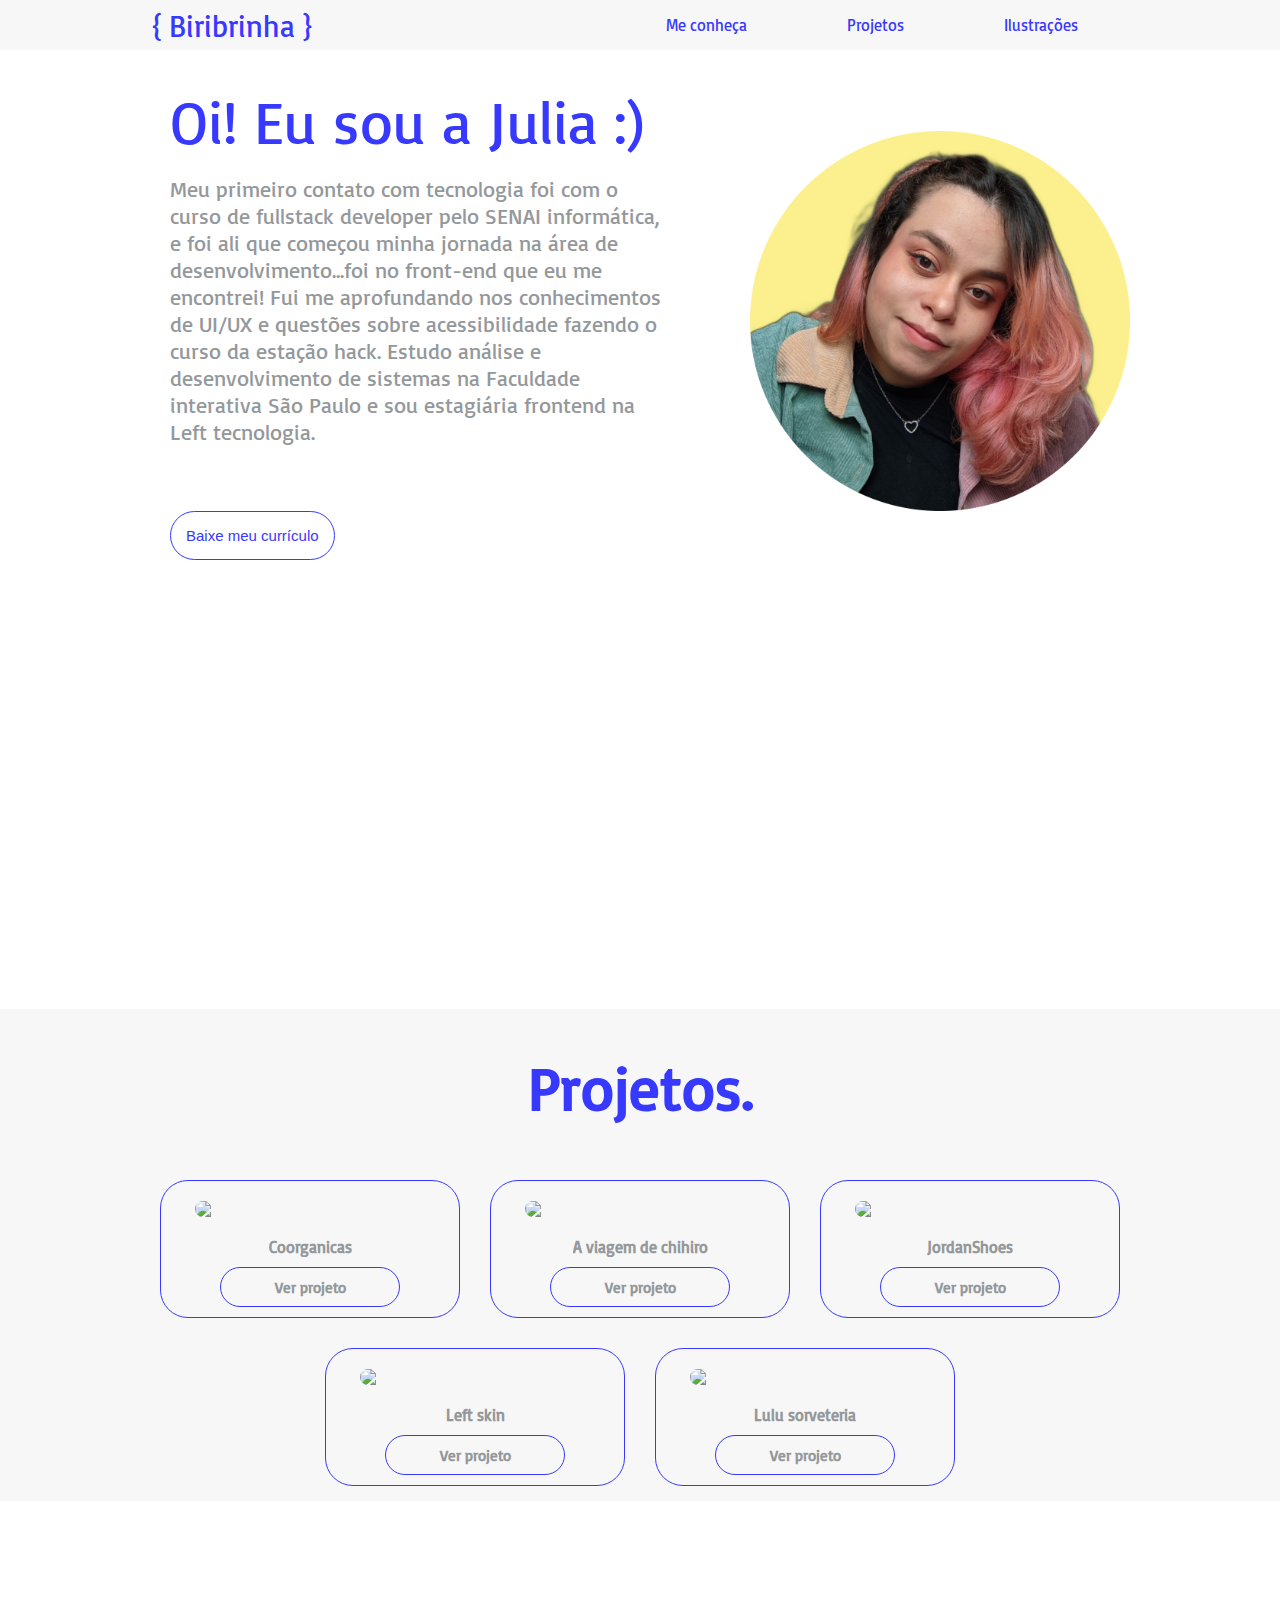
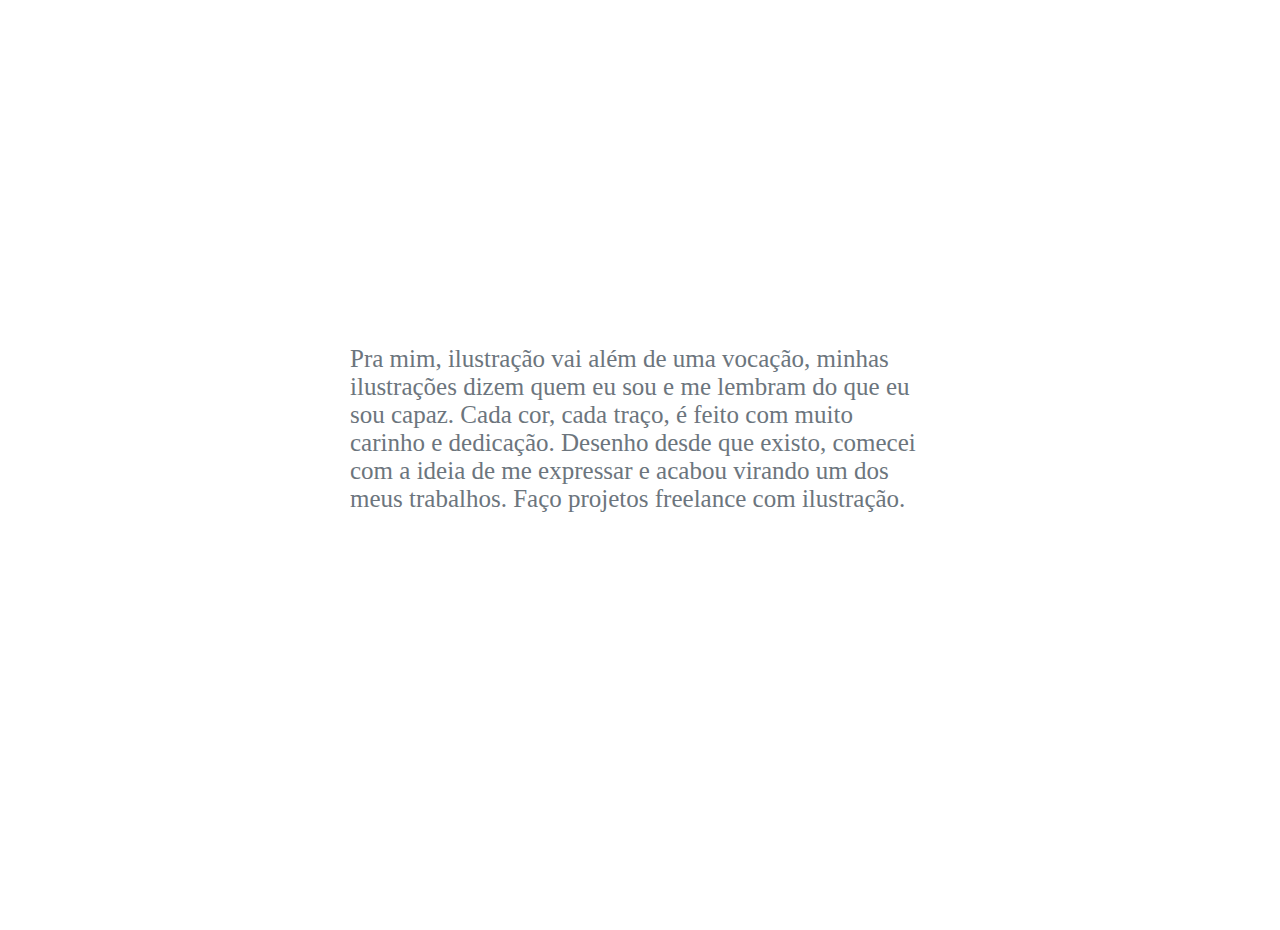
==== commit b8bab3de: "feat: atualização portfolio/curriculo/imagem/urls" ====
--- a/index.html
+++ b/index.html
@@ -45,7 +45,7 @@
                         Estudo análise e desenvolvimento de sistemas na Faculdade interativa São Paulo e sou
                         estagiária
                         frontend na Left tecnologia.</p> <br />
-                    <a href="./assets/pdf/cv_julia_bergman_2022.pdf">
+                    <a href="./assets/pdf/cv_juliabergman_pt_2023.pdf">
                         <button>Baixe meu currículo</button>
                     </a>
                 </div>
@@ -70,7 +70,6 @@
                         <img src="./assets/img/coorganicas.png" />
 
                         <a>Coorganicas</a>
-                        <p>Um projeto para empresa Linx através do curso CODE do senai.</p>
                         <button>
                             <a href="https://github.com/Manuele-Xavier/Coorganicas-Final">Ver projeto</a>
                         </button>
@@ -81,7 +80,7 @@
                         <a>A viagem de chihiro</a>
                         <button>
                             <a
-                                href="https://juliabergman.github.io/Desafios-Codelandia/Desafio%205-%20Studio%20Ghibli/">Ver
+                                href="https://biribrinha.github.io/Desafios-Codelandia/Desafio%205-%20Studio%20Ghibli/">Ver
                                 projeto</a>
                         </button>
 
@@ -90,7 +89,7 @@
                         <img src="./assets/img/jordan.png" />
                         <a>JordanShoes</a>
                         <button>
-                            <a href="https://juliabergman.github.io/Desafios-Codelandia/Desafio%202-%20%20JordanShoes/">Ver
+                            <a href="https://biribrinha.github.io/Desafios-Codelandia/Desafio%202-%20%20JordanShoes/">Ver
                                 projeto</a>
                         </button>
                     </div>
@@ -101,16 +100,15 @@
                         <img src="./assets/img/skin.png" />
                         <a>Left skin</a>
                         <button>
-                            <a href="https://juliabergman.github.io/DesafioLeft_ProdutoApresentacao/">Ver projeto</a>
+                            <a href="https://biribrinha.github.io/DesafioLeft_ProdutoApresentacao/">Ver projeto</a>
                         </button>
                     </div>
 
                     <div class="cardProjeto">
                         <img src="./assets/img/lulu.png" />
                         <a>Lulu sorveteria</a>
-                        <p>Trabalho feito em aula para colocar tudo que foi aprendido</p>
                         <button>
-                            <a href="https://juliabergman.github.io/lulu_sorveteria/">Ver projeto</a>
+                            <a href="https://biribrinha.github.io/lulu_sorveteria/">Ver projeto</a>
                         </button>
                     </div>
                 </div>
--- a/style.css
+++ b/style.css
@@ -21,7 +21,7 @@
 }
 
 a {
-    color: #fff;
+    color: #3739FF;
     text-decoration: none;
     list-style: none;
     display: flex;
@@ -36,7 +36,7 @@
 nav {
     display: flex;
     justify-content: space-around;
-    background-color: #E44E3F;
+    background-color: #f7f7f7;
     height: 50px;
     font-family: 'Basic', sans-serif;
 }
@@ -48,7 +48,7 @@
 }
 
 li {
-    color: #fff;
+    color: #3739FF;
     text-decoration: none;
     list-style: none;
     margin: 50px;
@@ -73,7 +73,7 @@
     line-height: 1.2;
     font-family: 'Basic', sans-serif;
     overflow: hidden;
-    color: #E44E3F;
+    color: #3739FF;
 }
 
 .container1 p {
@@ -87,21 +87,22 @@
     cursor: pointer;
     padding: 15px;
     border-radius: 25px;
-    border: 1px solid #E44E3F;
+    border: 1px solid #3739FF;
     font-size: 15px;
     background-color: #feedbf00;
-    color: #E44E3F;
+    color: #3739FF;
 }
 
 .container1 button:hover {
 
-    background-color: #E44E3F;
+    background-color: #3739FF;
     transition: 0.3s;
     color: #fff;
 }
 
 .container2 img {
     width: 380px;
+    margin: 30px;
 }
 
 .descricao_habilidades {
@@ -119,13 +120,13 @@
 
 
 .projetos {
-    background-color: #E44E3F;
+    background-color: #f7f7f7;
 }
 
 .projetos h2 {
     font-family: 'Basic', sans-serif;
     font-size: 60px;
-    color: #fff;
+    color: #3739FF;
     text-align: center;
     padding: 40px;
 }
@@ -136,6 +137,7 @@
     justify-content: center;
     text-align: center;
     flex-direction: column;
+
 }
 
 .feed {
@@ -144,22 +146,30 @@
 
 .feed p{
     text-align: justify;
+    
 }
 
 .cardProjeto {
-    border: 1px solid #fff;
+    border: 1px solid #3739FF;
     margin: 15px;
     width: 300px;
-    height: 430px;
+    height: auto;
     border-radius: 28px;
+    display: flex;
+    flex-direction: column;
+    align-items: center;
+    justify-content: space-between;
 }
 
 .cardProjeto img {
-    width: 280px;
+    width: 230px;
+    margin: 20px;
+    border-radius: 28px;
+
 }
 
 .cardProjeto a {
-    color: #fff;
+    color: #94989b;
     font-weight: 700;
     display: flex;
     align-items: center;
@@ -170,28 +180,33 @@
     text-align: center;
     font-family: 'Basic', sans-serif;
     margin: 15px;
-    color: #fff;
+    color: #94989b;
 
 }
 
 .cardProjeto button {
     cursor: pointer;
-    padding: 15px;
     border-radius: 20px;
-    border: 1px solid #ffffff;
+    border: 1px solid #3739FF;
     font-size: 15px;
     background-color: #feedbf00;
-    color: #ffffff;
     font-weight: 700;
-
+    width: 180px;
+    height: 40px;
+    margin: 10px;
+
+}
+
+.cardProjeto button a:hover{
+    color: #fff;
 }
 
 .cardProjeto button:hover {
 
-    background-color: #ffffff;
+    background-color: #3739FF;
     transition: 0.3s;
     font-weight: 700;
-    color: #E44E3F;
+   
 }
 
 
@@ -231,7 +246,7 @@
 .ilustracoes button:hover {
     background-color: #ffffff;
     transition: 0.3s;
-    color: #E44E3F;
+    color: #3739FF;
 }
 
 @media screen and (max-width: 992px) {
@@ -329,7 +344,7 @@
 
     .cardProjeto {
         width: 280px;
-        height: 480px;
+        height: 380px;
     }
 
     .cardProjeto img {
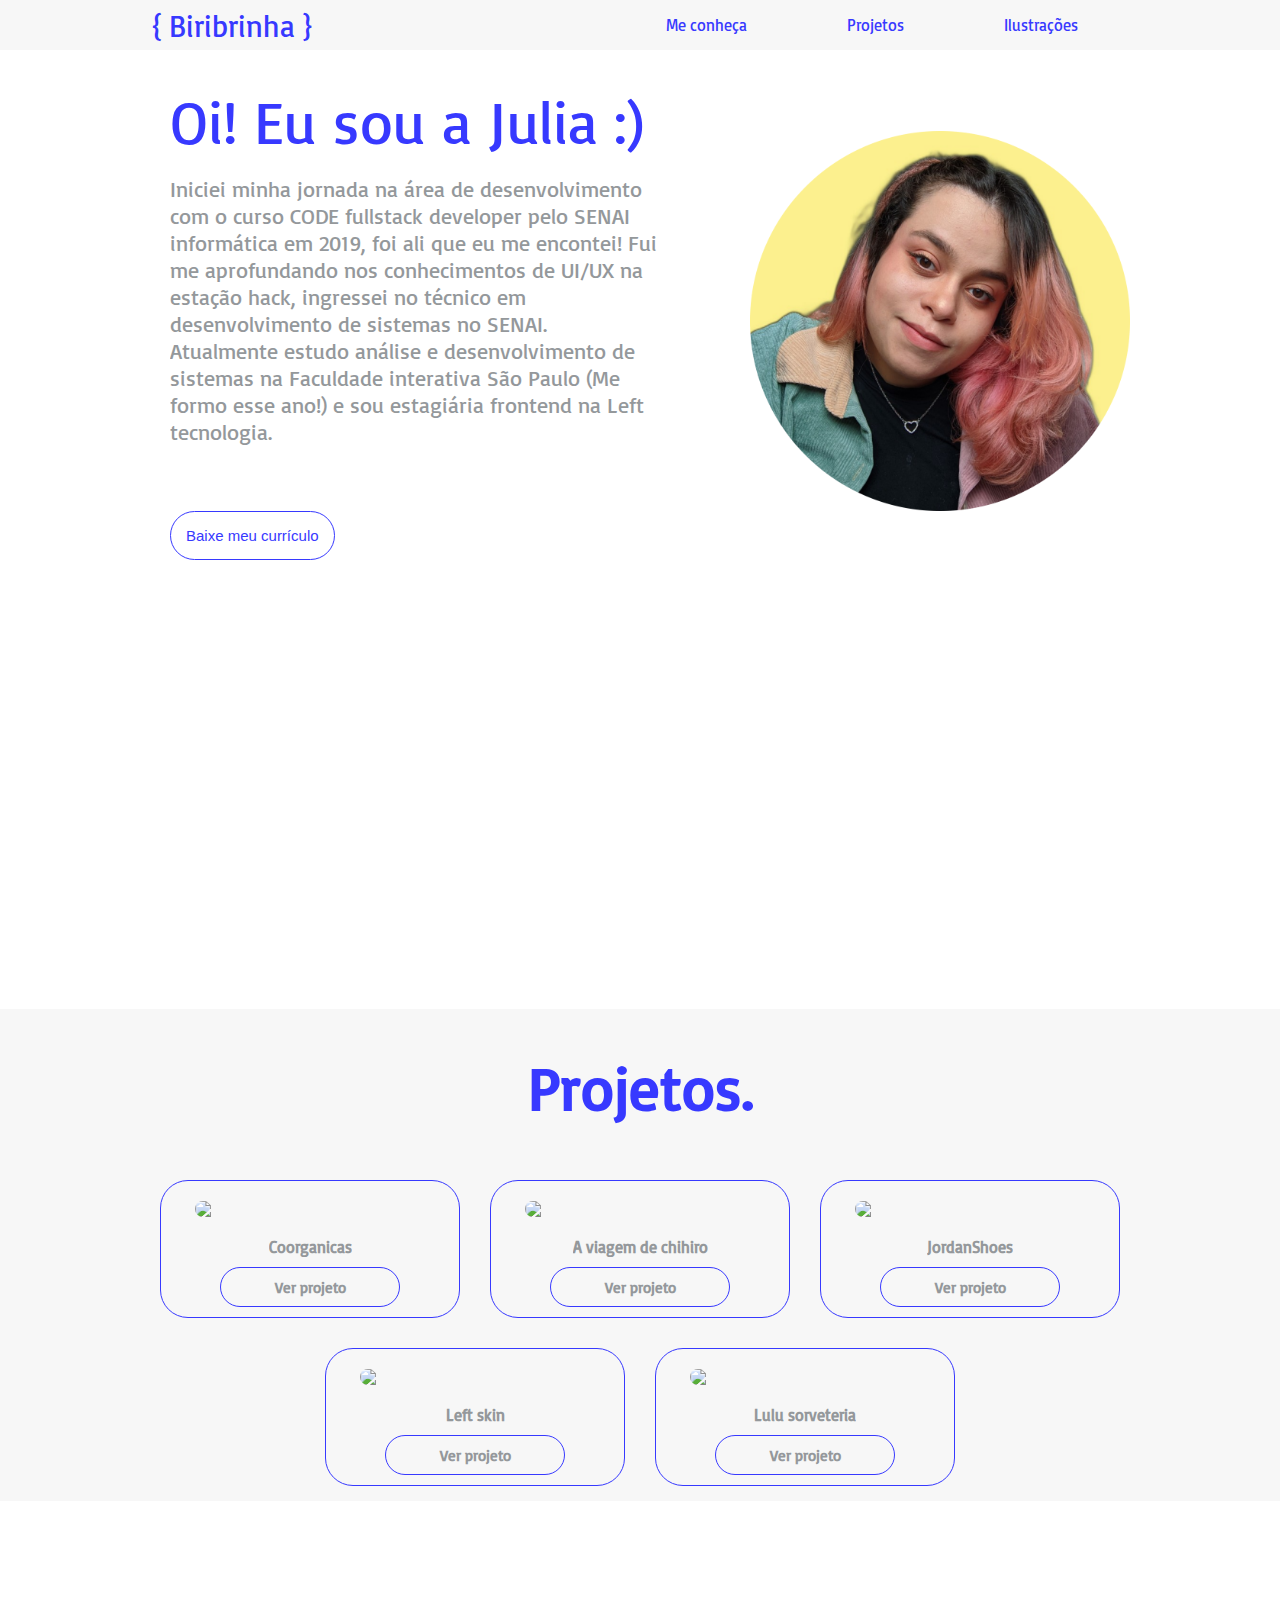
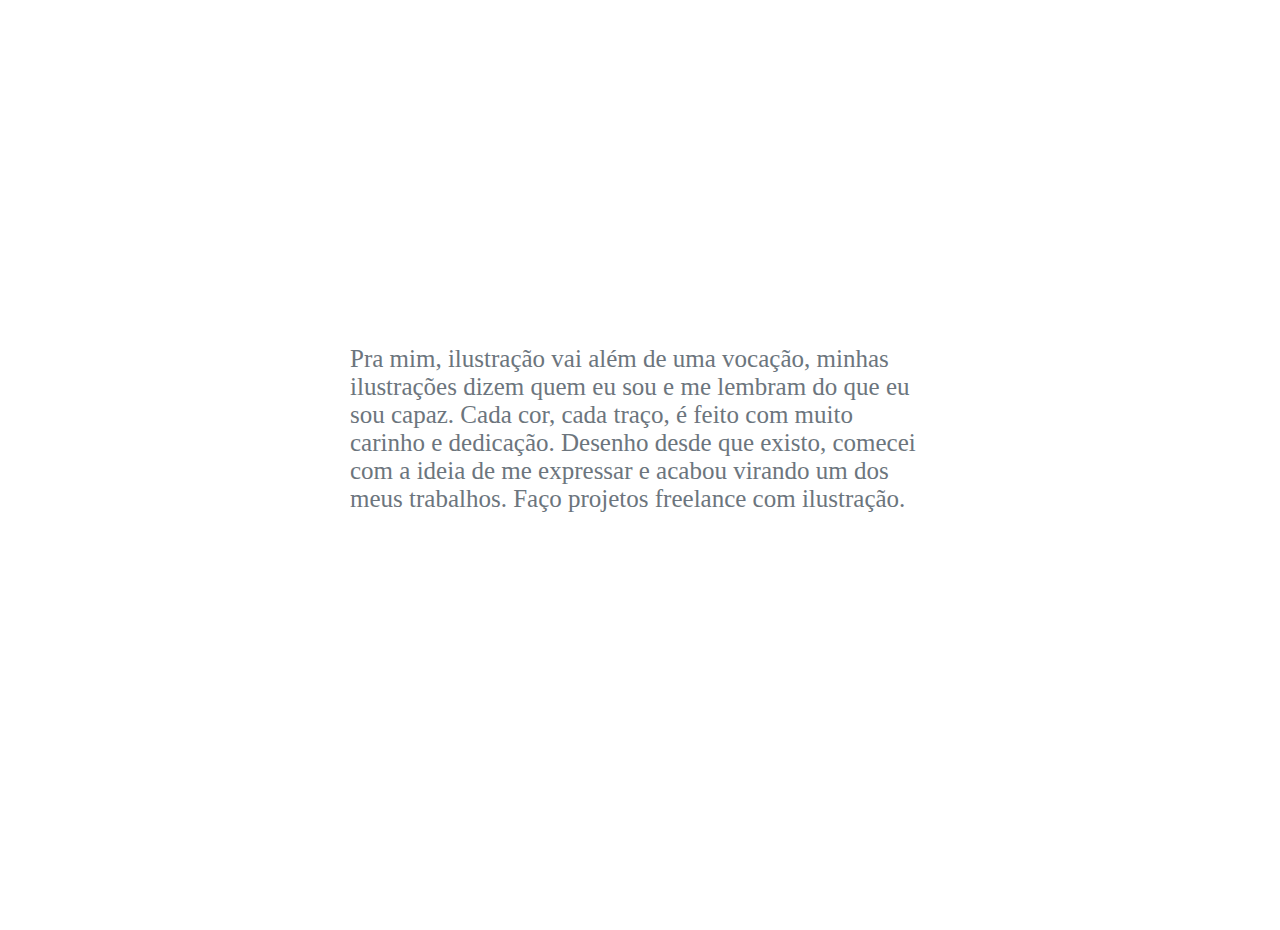
==== commit 5e9ff02b: "fix: descrição" ====
--- a/index.html
+++ b/index.html
@@ -35,14 +35,14 @@
             <div class="containers">
                 <div class="container1">
                     <h1>Oi! Eu sou a Julia :)</h1> <br />
-                    <p>Meu primeiro contato com tecnologia foi com o
-                        curso de fullstack developer pelo SENAI informática, e foi ali que começou minha jornada na
+                    <p>Iniciei minha jornada na
                         área
-                        de desenvolvimento...foi no front-end que eu me encontrei!
-                        Fui me aprofundando nos conhecimentos de UI/UX e questões sobre acessibilidade fazendo o
-                        curso
-                        da estação hack.
-                        Estudo análise e desenvolvimento de sistemas na Faculdade interativa São Paulo e sou
+                        de desenvolvimento com o
+                        curso CODE fullstack developer pelo SENAI informática em 2019, foi ali que eu me encontei!
+                        Fui me aprofundando nos conhecimentos de UI/UX na estação hack, ingressei no técnico em
+                        desenvolvimento de sistemas no SENAI.<br />
+                        Atualmente estudo análise e desenvolvimento de sistemas na Faculdade interativa São Paulo (Me
+                        formo esse ano!) e sou
                         estagiária
                         frontend na Left tecnologia.</p> <br />
                     <a href="./assets/pdf/cv_juliabergman_pt_2023.pdf">
@@ -79,8 +79,7 @@
                         <img src="./assets/img/chihiro.png" />
                         <a>A viagem de chihiro</a>
                         <button>
-                            <a
-                                href="https://biribrinha.github.io/Desafios-Codelandia/Desafio%205-%20Studio%20Ghibli/">Ver
+                            <a href="https://biribrinha.github.io/Desafios-Codelandia/Desafio%205-%20Studio%20Ghibli/">Ver
                                 projeto</a>
                         </button>
 
